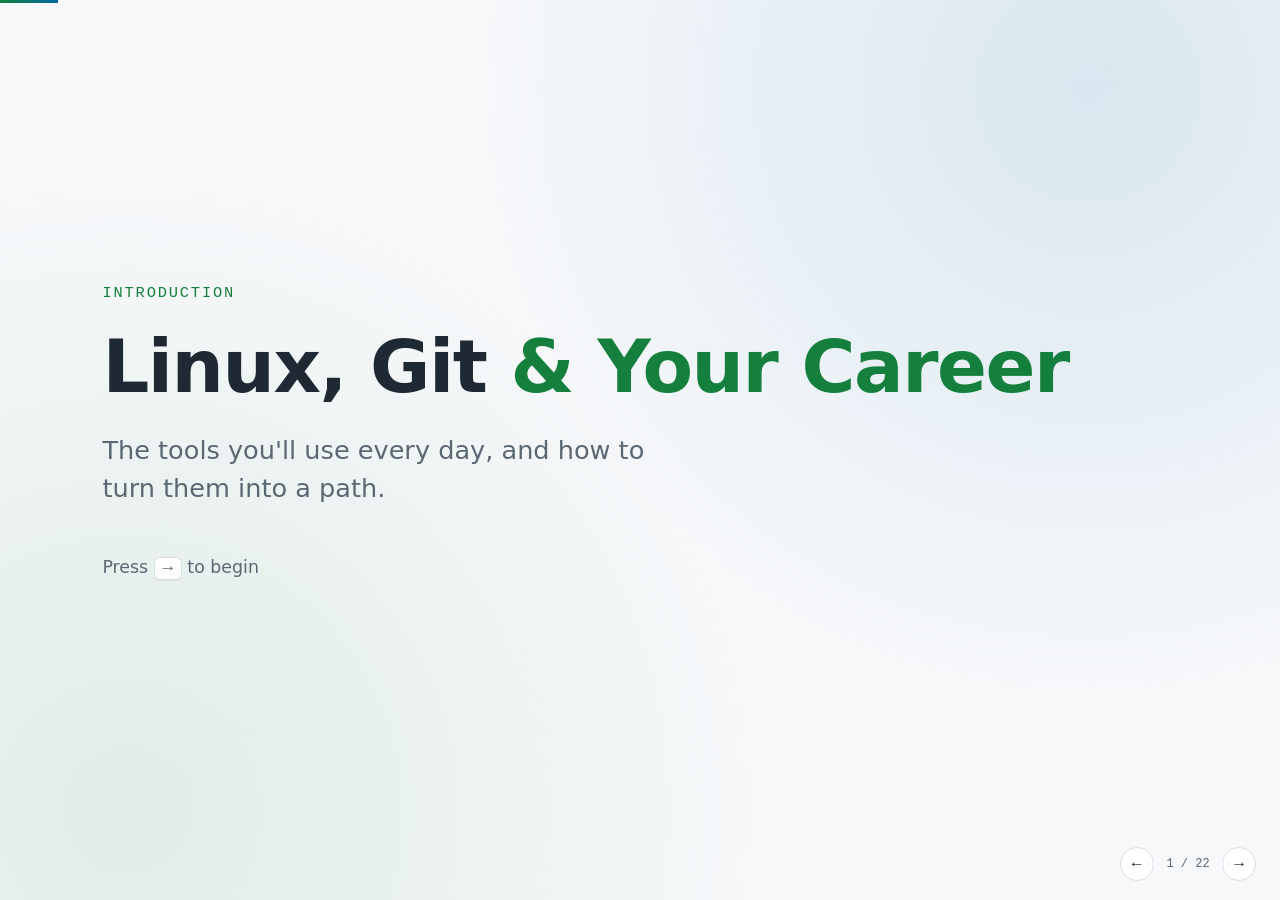
==== index.html @ 7711da4b "initial slides" ====
<!doctype html>
<html lang="en">
<head>
  <meta charset="utf-8">
  <meta name="viewport" content="width=device-width, initial-scale=1">
  <title>Linux, Git &amp; Your Career</title>
  <link rel="stylesheet" href="style.css">
</head>
<body>
  <div class="progress"><div class="progress-bar" id="bar"></div></div>

  <main class="deck" id="deck">

    <!-- 1 · Title -->
    <section class="slide title-slide">
      <p class="eyebrow">Introduction</p>
      <h1>Linux, Git <span class="accent">&amp; Your Career</span></h1>
      <p class="lead">The tools you'll use every day, and how to turn them into a path.</p>
      <p class="hint">Press <kbd>→</kbd> to begin</p>
    </section>

    <!-- 2 · Agenda -->
    <section class="slide">
      <p class="eyebrow">Today</p>
      <h2>What we'll cover</h2>
      <div class="cards three">
        <div class="card"><span class="num">01</span><h3>Linux</h3><p>What it is, why it matters, and the commands to get moving.</p></div>
        <div class="card"><span class="num">02</span><h3>Git</h3><p>Track your work, undo mistakes, and collaborate with others.</p></div>
        <div class="card"><span class="num">03</span><h3>Career</h3><p>Paths in tech, skills to build, and how to get noticed.</p></div>
      </div>
    </section>

    <!-- 3 · Section: Linux -->
    <section class="slide section-slide">
      <p class="eyebrow">Part 1</p>
      <h1>Linux</h1>
      <p class="lead">The operating system behind most of the internet.</p>
    </section>

    <!-- 4 · What is Linux -->
    <section class="slide">
      <p class="eyebrow">Linux</p>
      <h2>What is Linux?</h2>
      <ul class="points">
        <li>An <strong>open-source</strong> operating system kernel, created by Linus Torvalds in 1991</li>
        <li>A <strong>distribution</strong> (distro) bundles the kernel with tools, a desktop and a package manager</li>
        <li>Free to use, inspect, modify and share</li>
        <li>Built around the <strong>command line</strong>: small tools that do one thing well</li>
      </ul>
    </section>

    <!-- 5 · Why it matters -->
    <section class="slide">
      <p class="eyebrow">Linux</p>
      <h2>Why it matters</h2>
      <div class="cards four">
        <div class="card"><h3>Servers</h3><p>The majority of web servers run Linux.</p></div>
        <div class="card"><h3>Cloud</h3><p>AWS, Azure and GCP machines are mostly Linux.</p></div>
        <div class="card"><h3>Containers</h3><p>Docker and Kubernetes are built on Linux features.</p></div>
        <div class="card"><h3>Everywhere</h3><p>Android, routers, smart TVs, supercomputers.</p></div>
      </div>
    </section>

    <!-- 6 · Distros -->
    <section class="slide">
      <p class="eyebrow">Linux</p>
      <h2>Choosing a distro</h2>
      <div class="cards four">
        <div class="card"><h3>Ubuntu</h3><p>Friendly and well documented. Best starting point.</p></div>
        <div class="card"><h3>Debian</h3><p>Stable and conservative. Common on servers.</p></div>
        <div class="card"><h3>Fedora</h3><p>Modern packages, backed by Red Hat.</p></div>
        <div class="card"><h3>Arch</h3><p>Minimal and hands-on. Learn by building.</p></div>
      </div>
      <p class="note">Tip: you can try Linux on Windows with WSL, or on any OS with a virtual machine.</p>
    </section>

    <!-- 7 · Filesystem -->
    <section class="slide">
      <p class="eyebrow">Linux</p>
      <h2>Everything is a file</h2>
      <div class="split">
        <pre class="term"><span class="c"># one tree, starting at /</span>
/
├── home/    <span class="c"># your files</span>
├── etc/     <span class="c"># configuration</span>
├── var/     <span class="c"># logs, changing data</span>
├── usr/     <span class="c"># installed programs</span>
├── bin/     <span class="c"># essential commands</span>
├── tmp/     <span class="c"># temporary files</span>
└── dev/     <span class="c"># devices as files</span></pre>
        <ul class="points compact">
          <li>No drive letters, just one tree</li>
          <li><code>~</code> is your home folder</li>
          <li>Paths are case-sensitive</li>
        </ul>
      </div>
    </section>

    <!-- 8 · Commands -->
    <section class="slide">
      <p class="eyebrow">Linux</p>
      <h2>Commands to learn first</h2>
      <pre class="term"><span class="p">$</span> pwd                  <span class="c"># where am I?</span>
<span class="p">$</span> ls -la               <span class="c"># list files, including hidden</span>
<span class="p">$</span> cd projects          <span class="c"># move into a folder</span>
<span class="p">$</span> mkdir notes          <span class="c"># create a folder</span>
<span class="p">$</span> touch todo.txt       <span class="c"># create an empty file</span>
<span class="p">$</span> cp a.txt b.txt       <span class="c"># copy</span>
<span class="p">$</span> mv b.txt docs/       <span class="c"># move or rename</span>
<span class="p">$</span> rm todo.txt         <span class="c"># delete (no recycle bin!)</span>
<span class="p">$</span> man ls              <span class="c"># read the manual</span></pre>
    </section>

    <!-- 9 · Pipes & perms -->
    <section class="slide">
      <p class="eyebrow">Linux</p>
      <h2>Power moves</h2>
      <div class="split">
        <div>
          <h3>Pipes &amp; search</h3>
          <pre class="term"><span class="p">$</span> cat app.log | grep ERROR
<span class="p">$</span> ls | wc -l
<span class="p">$</span> history | tail
<span class="p">$</span> find . -name "*.js"</pre>
        </div>
        <div>
          <h3>Permissions</h3>
          <pre class="term"><span class="p">$</span> ls -l script.sh
<span class="o">-rwxr-xr--</span> 1 you staff script.sh
<span class="p">$</span> chmod +x script.sh
<span class="p">$</span> sudo apt update</pre>
          <p class="note">r = read, w = write, x = execute, for owner, group, others.</p>
        </div>
      </div>
    </section>

    <!-- 10 · Section: Git -->
    <section class="slide section-slide">
      <p class="eyebrow">Part 2</p>
      <h1>Git</h1>
      <p class="lead">A time machine and a collaboration tool for your code.</p>
    </section>

    <!-- 11 · What is Git -->
    <section class="slide">
      <p class="eyebrow">Git</p>
      <h2>Why use version control?</h2>
      <ul class="points">
        <li>Save <strong>snapshots</strong> (commits) of your project at any point</li>
        <li>Go back to any earlier version when something breaks</li>
        <li>Try ideas safely on <strong>branches</strong></li>
        <li>Work with others without overwriting each other</li>
        <li>No more <code>final_v2_REAL_final.zip</code></li>
      </ul>
    </section>

    <!-- 12 · Git vs GitHub -->
    <section class="slide">
      <p class="eyebrow">Git</p>
      <h2>Git is not GitHub</h2>
      <div class="cards two">
        <div class="card"><h3>Git</h3><p>The tool. Runs on your machine, tracks changes locally. Works offline.</p></div>
        <div class="card"><h3>GitHub</h3><p>A website that hosts Git repositories, adds pull requests, issues and Pages. GitLab and Bitbucket are alternatives.</p></div>
      </div>
    </section>

    <!-- 13 · Workflow -->
    <section class="slide">
      <p class="eyebrow">Git</p>
      <h2>The basic flow</h2>
      <div class="flow">
        <div class="step"><h3>Working folder</h3><p>Where you edit files</p></div>
        <div class="arrow">→<small>git add</small></div>
        <div class="step"><h3>Staging area</h3><p>What goes in the next commit</p></div>
        <div class="arrow">→<small>git commit</small></div>
        <div class="step"><h3>Local repo</h3><p>Your saved history</p></div>
        <div class="arrow">→<small>git push</small></div>
        <div class="step"><h3>Remote</h3><p>GitHub</p></div>
      </div>
    </section>

    <!-- 14 · First commands -->
    <section class="slide">
      <p class="eyebrow">Git</p>
      <h2>Your first repository</h2>
      <pre class="term"><span class="p">$</span> git init                         <span class="c"># start tracking this folder</span>
<span class="p">$</span> git status                       <span class="c"># what changed?</span>
<span class="p">$</span> git add index.html               <span class="c"># stage a file</span>
<span class="p">$</span> git commit -m "Add home page"    <span class="c"># save a snapshot</span>
<span class="p">$</span> git log --oneline                <span class="c"># view history</span>
<span class="p">$</span> git remote add origin &lt;url&gt;      <span class="c"># connect to GitHub</span>
<span class="p">$</span> git push -u origin main          <span class="c"># upload</span></pre>
    </section>

    <!-- 15 · Branching -->
    <section class="slide">
      <p class="eyebrow">Git</p>
      <h2>Branches</h2>
      <div class="split">
        <pre class="term"><span class="p">$</span> git switch -c feature/login
<span class="c"># ...edit, add, commit...</span>
<span class="p">$</span> git switch main
<span class="p">$</span> git merge feature/login
<span class="p">$</span> git branch -d feature/login</pre>
        <ul class="points compact">
          <li>A branch is a cheap, movable pointer</li>
          <li>Keep <code>main</code> working</li>
          <li>Open a <strong>pull request</strong> to review before merging</li>
        </ul>
      </div>
    </section>

    <!-- 16 · Good habits -->
    <section class="slide">
      <p class="eyebrow">Git</p>
      <h2>Habits that help</h2>
      <div class="cards three">
        <div class="card"><h3>Small commits</h3><p>One idea per commit. Easier to review and to undo.</p></div>
        <div class="card"><h3>Clear messages</h3><p>"Fix login redirect" beats "stuff".</p></div>
        <div class="card"><h3>Use .gitignore</h3><p>Never commit secrets, passwords or <code>node_modules</code>.</p></div>
      </div>
    </section>

    <!-- 17 · Section: Career -->
    <section class="slide section-slide">
      <p class="eyebrow">Part 3</p>
      <h1>Career</h1>
      <p class="lead">Turning skills into direction.</p>
    </section>

    <!-- 18 · Paths -->
    <section class="slide">
      <p class="eyebrow">Career</p>
      <h2>Paths where Linux &amp; Git show up</h2>
      <div class="cards three">
        <div class="card"><h3>Software Developer</h3><p>Build web, mobile and backend products.</p></div>
        <div class="card"><h3>DevOps / Cloud</h3><p>Automate deployment, infrastructure and reliability.</p></div>
        <div class="card"><h3>Cybersecurity</h3><p>Defend systems, test for weaknesses.</p></div>
        <div class="card"><h3>Data / AI</h3><p>Analyse data, train and ship models.</p></div>
        <div class="card"><h3>SysAdmin / Network</h3><p>Keep servers and networks healthy.</p></div>
        <div class="card"><h3>Open Source</h3><p>Contribute publicly and learn from experts.</p></div>
      </div>
    </section>

    <!-- 19 · Roadmap -->
    <section class="slide">
      <p class="eyebrow">Career</p>
      <h2>A simple roadmap</h2>
      <ol class="timeline">
        <li><strong>Foundations</strong><span>Linux basics, Git, one programming language</span></li>
        <li><strong>Build</strong><span>Small projects that solve real problems</span></li>
        <li><strong>Specialise</strong><span>Pick a path and go deeper</span></li>
        <li><strong>Share</strong><span>Portfolio, writing, open-source contributions</span></li>
        <li><strong>Apply</strong><span>Internships, junior roles, freelance</span></li>
      </ol>
    </section>

    <!-- 20 · Show your work -->
    <section class="slide">
      <p class="eyebrow">Career</p>
      <h2>Show your work</h2>
      <ul class="points">
        <li>Your <strong>GitHub profile</strong> is a living resume: keep it tidy</li>
        <li>Write a good README for every project</li>
        <li>Host a portfolio on <strong>GitHub Pages</strong> (like this deck!)</li>
        <li>Document what you learn. Teaching is the best revision</li>
      </ul>
    </section>

    <!-- 21 · Advice -->
    <section class="slide">
      <p class="eyebrow">Career</p>
      <h2>Advice to keep</h2>
      <div class="cards two">
        <div class="card"><h3>Be consistent</h3><p>An hour a day beats a weekend sprint.</p></div>
        <div class="card"><h3>Build, don't just watch</h3><p>Tutorials teach; projects make it stick.</p></div>
        <div class="card"><h3>Ask good questions</h3><p>Share what you tried, the error, and what you expected.</p></div>
        <div class="card"><h3>Find your people</h3><p>Communities, meetups and mentors speed everything up.</p></div>
      </div>
    </section>

    <!-- 22 · End -->
    <section class="slide title-slide">
      <p class="eyebrow">Wrap up</p>
      <h1>Questions? <span class="accent">Let's talk.</span></h1>
      <p class="lead">Open a terminal, make a repo, and commit something today.</p>
      <pre class="term small"><span class="p">$</span> git commit -m "Start my journey"</pre>
    </section>

  </main>

  <footer class="hud">
    <button id="prev" aria-label="Previous slide">←</button>
    <span id="count">1 / 1</span>
    <button id="next" aria-label="Next slide">→</button>
  </footer>

  <script src="script.js"></script>
</body>
</html>
---- style.css ----
:root {
  --bg: #0f1419;
  --bg-2: #161d26;
  --card: #1b2430;
  --border: #2a3646;
  --text: #e6edf3;
  --muted: #9aa7b5;
  --accent: #4ade80;
  --accent-2: #38bdf8;
  --term-bg: #0a0e13;
  --font: "Inter", system-ui, -apple-system, "Segoe UI", Roboto, sans-serif;
  --mono: ui-monospace, "SF Mono", "JetBrains Mono", Menlo, Consolas, monospace;
}

@media (prefers-color-scheme: light) {
  :root {
    --bg: #f6f8fa;
    --bg-2: #ffffff;
    --card: #ffffff;
    --border: #d8dee4;
    --text: #1f2933;
    --muted: #5b6773;
    --accent: #15803d;
    --accent-2: #0369a1;
    --term-bg: #0f1419;
  }
}

* { box-sizing: border-box; margin: 0; padding: 0; }

html, body { height: 100%; overflow: hidden; }

body {
  font-family: var(--font);
  background:
    radial-gradient(circle at 85% 10%, color-mix(in srgb, var(--accent-2) 12%, transparent), transparent 45%),
    radial-gradient(circle at 10% 90%, color-mix(in srgb, var(--accent) 10%, transparent), transparent 45%),
    var(--bg);
  color: var(--text);
  font-size: clamp(16px, 1.6vw, 24px);
  line-height: 1.5;
}

/* Deck & slides */
.deck { position: relative; height: 100%; }

.slide {
  position: absolute;
  inset: 0;
  padding: 7vh 8vw 11vh;
  display: flex;
  flex-direction: column;
  justify-content: center;
  gap: 1.4rem;
  opacity: 0;
  visibility: hidden;
  transform: translateX(40px);
  transition: opacity .35s ease, transform .35s ease, visibility 0s .35s;
}
.slide.active {
  opacity: 1;
  visibility: visible;
  transform: none;
  transition: opacity .35s ease, transform .35s ease;
}
.slide.past { transform: translateX(-40px); }

/* Type */
.eyebrow {
  font-family: var(--mono);
  font-size: .75em;
  letter-spacing: .12em;
  text-transform: uppercase;
  color: var(--accent);
}
h1 { font-size: clamp(2.4rem, 6vw, 4.6rem); line-height: 1.1; letter-spacing: -.02em; }
h2 { font-size: clamp(1.8rem, 3.6vw, 2.8rem); line-height: 1.15; letter-spacing: -.01em; }
h3 { font-size: 1.1em; margin-bottom: .35rem; }
.accent { color: var(--accent); }
.lead { font-size: 1.25em; color: var(--muted); max-width: 36ch; }
.note { color: var(--muted); font-size: .85em; }
.hint { margin-top: 1.5rem; color: var(--muted); font-size: .85em; }

kbd {
  font-family: var(--mono);
  border: 1px solid var(--border);
  border-bottom-width: 2px;
  border-radius: 6px;
  padding: .05em .45em;
  background: var(--bg-2);
}

code {
  font-family: var(--mono);
  font-size: .9em;
  background: color-mix(in srgb, var(--accent-2) 15%, transparent);
  color: var(--accent-2);
  padding: .1em .4em;
  border-radius: 5px;
}

/* Title / section */
.title-slide, .section-slide { justify-content: center; }
.section-slide h1 {
  font-size: clamp(3.5rem, 9vw, 7rem);
  background: linear-gradient(90deg, var(--accent), var(--accent-2));
  -webkit-background-clip: text;
  background-clip: text;
  color: transparent;
}

/* Bullets */
.points { list-style: none; display: grid; gap: .9rem; max-width: 40em; }
.points li {
  position: relative;
  padding-left: 1.5rem;
  font-size: 1.1em;
}
.points li::before {
  content: "";
  position: absolute;
  left: 0; top: .6em;
  width: .6rem; height: .6rem;
  border-radius: 50%;
  background: var(--accent);
}
.points.compact li { font-size: 1em; }
.points strong { color: var(--accent); font-weight: 600; }

/* Cards */
.cards { display: grid; gap: 1rem; }
.cards.two   { grid-template-columns: repeat(2, 1fr); }
.cards.three { grid-template-columns: repeat(3, 1fr); }
.cards.four  { grid-template-columns: repeat(4, 1fr); }
.card {
  background: var(--card);
  border: 1px solid var(--border);
  border-radius: 14px;
  padding: 1.2rem 1.3rem;
}
.card h3 { color: var(--text); }
.card p { color: var(--muted); font-size: .9em; }
.card .num { font-family: var(--mono); color: var(--accent); font-size: .8em; display: block; margin-bottom: .4rem; }

/* Terminal */
.term {
  font-family: var(--mono);
  font-size: .85em;
  line-height: 1.7;
  background: var(--term-bg);
  color: #d6e2ee;
  border: 1px solid var(--border);
  border-radius: 12px;
  padding: 2.4rem 1.4rem 1.2rem;
  position: relative;
  overflow-x: auto;
  max-width: 100%;
}
.term::before {
  content: "";
  position: absolute;
  top: 14px; left: 16px;
  width: 11px; height: 11px;
  border-radius: 50%;
  background: #ff5f57;
  box-shadow: 18px 0 #febc2e, 36px 0 #28c840;
}
.term .p { color: var(--accent); user-select: none; }
.term .c { color: #6b7c8f; }
.term .o { color: #fbbf24; }
.term.small { display: inline-block; align-self: flex-start; margin-top: 1rem; }

/* Layouts */
.split { display: grid; grid-template-columns: 1.3fr 1fr; gap: 2rem; align-items: center; }
.split:has(> div) { grid-template-columns: 1fr 1fr; align-items: start; }
.split h3 { color: var(--accent-2); }

/* Git flow */
.flow { display: flex; align-items: stretch; gap: .6rem; }
.step {
  flex: 1;
  background: var(--card);
  border: 1px solid var(--border);
  border-radius: 14px;
  padding: 1.1rem;
}
.step p { color: var(--muted); font-size: .85em; }
.arrow {
  display: flex; flex-direction: column; align-items: center; justify-content: center;
  color: var(--accent); font-size: 1.6em;
}
.arrow small { font-family: var(--mono); font-size: .38em; color: var(--muted); white-space: nowrap; }

/* Timeline */
.timeline { list-style: none; counter-reset: s; display: grid; gap: 1rem; max-width: 38em; }
.timeline li {
  counter-increment: s;
  display: grid;
  grid-template-columns: 2.4rem 1fr;
  column-gap: 1rem;
  align-items: center;
}
.timeline li::before {
  content: counter(s);
  grid-row: span 2;
  width: 2.4rem; height: 2.4rem;
  display: grid; place-items: center;
  border-radius: 50%;
  border: 2px solid var(--accent);
  color: var(--accent);
  font-family: var(--mono);
}
.timeline strong { font-size: 1.1em; }
.timeline span { color: var(--muted); font-size: .9em; }

/* HUD */
.progress { position: fixed; top: 0; left: 0; right: 0; height: 3px; z-index: 10; }
.progress-bar {
  height: 100%; width: 0;
  background: linear-gradient(90deg, var(--accent), var(--accent-2));
  transition: width .3s ease;
}
.hud {
  position: fixed; bottom: 1.2rem; right: 1.5rem;
  display: flex; align-items: center; gap: .8rem;
  font-family: var(--mono); font-size: .75rem; color: var(--muted);
  z-index: 10;
}
.hud button {
  background: var(--bg-2);
  border: 1px solid var(--border);
  color: var(--text);
  width: 2.1rem; height: 2.1rem;
  border-radius: 50%;
  cursor: pointer;
  font-size: 1rem;
  transition: border-color .2s, color .2s;
}
.hud button:hover { border-color: var(--accent); color: var(--accent); }

/* Small screens */
@media (max-width: 800px) {
  .cards.three, .cards.four { grid-template-columns: repeat(2, 1fr); }
  .split, .split:has(> div) { grid-template-columns: 1fr; }
  .flow { flex-direction: column; }
  .arrow { transform: rotate(90deg); }
  .arrow small { display: none; }
  .slide { overflow-y: auto; justify-content: flex-start; padding-top: 8vh; }
}
@media (max-width: 520px) {
  .cards.two, .cards.three, .cards.four { grid-template-columns: 1fr; }
}

@media (prefers-reduced-motion: reduce) {
  .slide, .slide.active, .progress-bar { transition: none; }
}
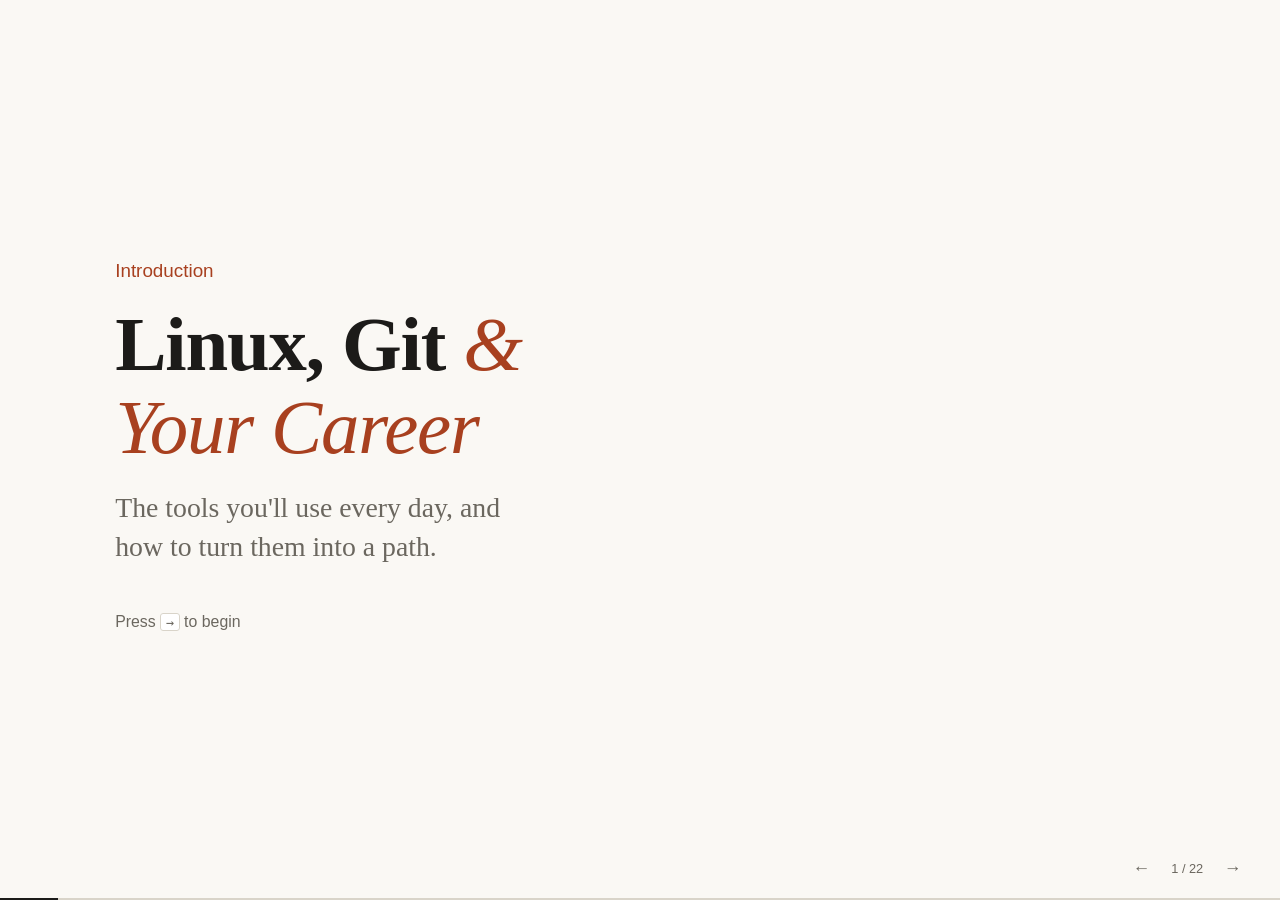
==== commit e4a70ad0: "updated slides" ====
--- a/index.html
+++ b/index.html
@@ -1,85 +1,206 @@
 <!doctype html>
 <html lang="en">
-<head>
-  <meta charset="utf-8">
-  <meta name="viewport" content="width=device-width, initial-scale=1">
-  <title>Linux, Git &amp; Your Career</title>
-  <link rel="stylesheet" href="style.css">
-</head>
-<body>
-  <div class="progress"><div class="progress-bar" id="bar"></div></div>
-
-  <main class="deck" id="deck">
-
-    <!-- 1 · Title -->
-    <section class="slide title-slide">
-      <p class="eyebrow">Introduction</p>
-      <h1>Linux, Git <span class="accent">&amp; Your Career</span></h1>
-      <p class="lead">The tools you'll use every day, and how to turn them into a path.</p>
-      <p class="hint">Press <kbd>→</kbd> to begin</p>
-    </section>
-
-    <!-- 2 · Agenda -->
-    <section class="slide">
-      <p class="eyebrow">Today</p>
-      <h2>What we'll cover</h2>
-      <div class="cards three">
-        <div class="card"><span class="num">01</span><h3>Linux</h3><p>What it is, why it matters, and the commands to get moving.</p></div>
-        <div class="card"><span class="num">02</span><h3>Git</h3><p>Track your work, undo mistakes, and collaborate with others.</p></div>
-        <div class="card"><span class="num">03</span><h3>Career</h3><p>Paths in tech, skills to build, and how to get noticed.</p></div>
-      </div>
-    </section>
-
-    <!-- 3 · Section: Linux -->
-    <section class="slide section-slide">
-      <p class="eyebrow">Part 1</p>
-      <h1>Linux</h1>
-      <p class="lead">The operating system behind most of the internet.</p>
-    </section>
-
-    <!-- 4 · What is Linux -->
-    <section class="slide">
-      <p class="eyebrow">Linux</p>
-      <h2>What is Linux?</h2>
-      <ul class="points">
-        <li>An <strong>open-source</strong> operating system kernel, created by Linus Torvalds in 1991</li>
-        <li>A <strong>distribution</strong> (distro) bundles the kernel with tools, a desktop and a package manager</li>
-        <li>Free to use, inspect, modify and share</li>
-        <li>Built around the <strong>command line</strong>: small tools that do one thing well</li>
-      </ul>
-    </section>
-
-    <!-- 5 · Why it matters -->
-    <section class="slide">
-      <p class="eyebrow">Linux</p>
-      <h2>Why it matters</h2>
-      <div class="cards four">
-        <div class="card"><h3>Servers</h3><p>The majority of web servers run Linux.</p></div>
-        <div class="card"><h3>Cloud</h3><p>AWS, Azure and GCP machines are mostly Linux.</p></div>
-        <div class="card"><h3>Containers</h3><p>Docker and Kubernetes are built on Linux features.</p></div>
-        <div class="card"><h3>Everywhere</h3><p>Android, routers, smart TVs, supercomputers.</p></div>
-      </div>
-    </section>
-
-    <!-- 6 · Distros -->
-    <section class="slide">
-      <p class="eyebrow">Linux</p>
-      <h2>Choosing a distro</h2>
-      <div class="cards four">
-        <div class="card"><h3>Ubuntu</h3><p>Friendly and well documented. Best starting point.</p></div>
-        <div class="card"><h3>Debian</h3><p>Stable and conservative. Common on servers.</p></div>
-        <div class="card"><h3>Fedora</h3><p>Modern packages, backed by Red Hat.</p></div>
-        <div class="card"><h3>Arch</h3><p>Minimal and hands-on. Learn by building.</p></div>
-      </div>
-      <p class="note">Tip: you can try Linux on Windows with WSL, or on any OS with a virtual machine.</p>
-    </section>
-
-    <!-- 7 · Filesystem -->
-    <section class="slide">
-      <p class="eyebrow">Linux</p>
-      <h2>Everything is a file</h2>
-      <div class="split">
-        <pre class="term"><span class="c"># one tree, starting at /</span>
+  <head>
+    <meta charset="utf-8" />
+    <meta name="viewport" content="width=device-width, initial-scale=1" />
+    <title>Linux, Git &amp; Your Career</title>
+    <link rel="stylesheet" href="style.css" />
+  </head>
+  <body>
+    <div class="progress"><div class="progress-bar" id="bar"></div></div>
+
+    <main class="deck" id="deck">
+      <!-- Title -->
+      <section class="slide title-slide">
+        <p class="eyebrow">Introduction</p>
+        <h1>Linux, Git <span class="accent">&amp; Your Career</span></h1>
+        <p class="lead">
+          The tools you'll use every day, and how to turn them into a path.
+        </p>
+        <p class="hint">Press <kbd>→</kbd> to begin</p>
+      </section>
+
+      <!-- Agenda -->
+      <section class="slide">
+        <p class="eyebrow">Today</p>
+        <h2>What we'll cover</h2>
+        <div class="cards three">
+          <div class="card">
+            <span class="num">01</span>
+            <h3>Linux</h3>
+            <p>What it is, why it matters, and the commands to get moving.</p>
+          </div>
+          <div class="card">
+            <span class="num">02</span>
+            <h3>Git &amp; GitHub</h3>
+            <p>Track your work, share it, and collaborate with others.</p>
+          </div>
+          <div class="card">
+            <span class="num">03</span>
+            <h3>Career</h3>
+            <p>Paths in tech, skills to build, and how to get noticed.</p>
+          </div>
+        </div>
+      </section>
+
+      <!-- Section: Linux -->
+      <section class="slide section-slide">
+        <p class="eyebrow">Part 1</p>
+        <h1>Linux</h1>
+        <p class="lead">The operating system behind most of the internet.</p>
+      </section>
+
+      <!-- What is Linux -->
+      <section class="slide">
+        <p class="eyebrow">Linux</p>
+        <h2>What is Linux?</h2>
+        <ul class="points">
+          <li>
+            An <strong>open-source</strong> operating system kernel, created by
+            Linus Torvalds in 1991
+          </li>
+          <li>
+            A <strong>distribution</strong> (distro) bundles the kernel with
+            tools, a desktop and a package manager
+          </li>
+          <li>Free to use, inspect, modify and share</li>
+          <li>
+            Built around the <strong>command line</strong>: small tools that do
+            one thing well
+          </li>
+        </ul>
+      </section>
+
+      <!-- Distros: where they are used -->
+      <section class="slide">
+        <p class="eyebrow">Linux</p>
+        <h2>Which distro, used for what</h2>
+        <div class="cards three distros">
+          <div class="card">
+            <div class="head">
+              <img src="assets/ubuntu.svg" alt="Ubuntu logo" />
+              <h3>Ubuntu</h3>
+            </div>
+            <p class="use">Servers, cloud and everyday desktops</p>
+          </div>
+          <div class="card">
+            <div class="head">
+              <img src="assets/debian.svg" alt="Debian logo" />
+              <h3>Debian</h3>
+            </div>
+            <p class="use">Stable, long-running servers</p>
+          </div>
+          <div class="card">
+            <div class="head">
+              <img src="assets/fedora.svg" alt="Fedora logo" />
+              <h3>Fedora</h3>
+            </div>
+            <p class="use">Developer laptops and workstations</p>
+          </div>
+          <div class="card">
+            <div class="head">
+              <img src="assets/archlinux.svg" alt="Arch Linux logo" />
+              <h3>Arch Linux</h3>
+            </div>
+            <p class="use">Learning and full customisation</p>
+          </div>
+          <div class="card">
+            <div class="head">
+              <img src="assets/kalilinux.svg" alt="Kali Linux logo" />
+              <h3>Kali Linux</h3>
+            </div>
+            <p class="use">Ethical hacking and security testing</p>
+          </div>
+          <div class="card">
+            <div class="head">
+              <img src="assets/alpinelinux.svg" alt="Alpine Linux logo" />
+              <h3>Alpine Linux</h3>
+            </div>
+            <p class="use">Docker containers</p>
+          </div>
+        </div>
+      </section>
+
+      <!-- Why it matters -->
+      <section class="slide">
+        <p class="eyebrow">Linux</p>
+        <h2>Why it matters</h2>
+        <div class="cards four">
+          <div class="card">
+            <h3>Servers</h3>
+            <p>The majority of web servers run Linux.</p>
+            <div class="icons">
+              <span class="ic"
+                ><img src="assets/nginx.svg" alt="Nginx logo" /><small
+                  >Nginx</small
+                ></span
+              ><span class="ic"
+                ><img src="assets/apache.svg" alt="Apache logo" /><small
+                  >Apache</small
+                ></span
+              >
+            </div>
+          </div>
+          <div class="card">
+            <h3>Cloud</h3>
+            <p>AWS, Azure and GCP machines are mostly Linux.</p>
+            <div class="icons">
+              <span class="ic"
+                ><img src="assets/amazonaws.svg" alt="AWS logo" /><small
+                  >AWS</small
+                ></span
+              ><span class="ic"
+                ><img src="assets/microsoftazure.svg" alt="Azure logo" /><small
+                  >Azure</small
+                ></span
+              ><span class="ic"
+                ><img
+                  src="assets/googlecloud.svg"
+                  alt="Google Cloud logo"
+                /><small>Google Cloud</small></span
+              >
+            </div>
+          </div>
+          <div class="card">
+            <h3>Containers</h3>
+            <p>Docker and Kubernetes are built on Linux features.</p>
+            <div class="icons">
+              <span class="ic"
+                ><img src="assets/docker.svg" alt="Docker logo" /><small
+                  >Docker</small
+                ></span
+              ><span class="ic"
+                ><img src="assets/kubernetes.svg" alt="Kubernetes logo" /><small
+                  >Kubernetes</small
+                ></span
+              >
+            </div>
+          </div>
+          <div class="card">
+            <h3>Everywhere</h3>
+            <p>Android, routers, smart TVs, supercomputers.</p>
+            <div class="icons">
+              <span class="ic"
+                ><img src="assets/android.svg" alt="Android logo" /><small
+                  >Android</small
+                ></span
+              ><span class="ic"
+                ><img
+                  src="assets/raspberrypi.svg"
+                  alt="Raspberry Pi logo"
+                /><small>Raspberry Pi</small></span
+              >
+            </div>
+          </div>
+        </div>
+      </section>
+
+      <!-- Filesystem -->
+      <section class="slide">
+        <p class="eyebrow">Linux</p>
+        <h2>Everything is a file</h2>
+        <div class="split">
+          <pre class="term"><span class="c"># one tree, starting at /</span>
 /
 ├── home/    <span class="c"># your files</span>
 ├── etc/     <span class="c"># configuration</span>
@@ -88,19 +209,21 @@
 ├── bin/     <span class="c"># essential commands</span>
 ├── tmp/     <span class="c"># temporary files</span>
 └── dev/     <span class="c"># devices as files</span></pre>
-        <ul class="points compact">
-          <li>No drive letters, just one tree</li>
-          <li><code>~</code> is your home folder</li>
-          <li>Paths are case-sensitive</li>
-        </ul>
-      </div>
-    </section>
-
-    <!-- 8 · Commands -->
-    <section class="slide">
-      <p class="eyebrow">Linux</p>
-      <h2>Commands to learn first</h2>
-      <pre class="term"><span class="p">$</span> pwd                  <span class="c"># where am I?</span>
+          <ul class="points compact">
+            <li>No drive letters, just one tree</li>
+            <li><code>~</code> is your home folder</li>
+            <li>Paths are case-sensitive</li>
+          </ul>
+        </div>
+      </section>
+
+      <!-- Commands -->
+      <section class="slide">
+        <p class="eyebrow">Linux</p>
+        <h2>Commands to learn first</h2>
+        <pre
+          class="term"
+        ><span class="p">$</span> pwd                  <span class="c"># where am I?</span>
 <span class="p">$</span> ls -la               <span class="c"># list files, including hidden</span>
 <span class="p">$</span> cd projects          <span class="c"># move into a folder</span>
 <span class="p">$</span> mkdir notes          <span class="c"># create a folder</span>
@@ -109,192 +232,457 @@
 <span class="p">$</span> mv b.txt docs/       <span class="c"># move or rename</span>
 <span class="p">$</span> rm todo.txt         <span class="c"># delete (no recycle bin!)</span>
 <span class="p">$</span> man ls              <span class="c"># read the manual</span></pre>
-    </section>
-
-    <!-- 9 · Pipes & perms -->
-    <section class="slide">
-      <p class="eyebrow">Linux</p>
-      <h2>Power moves</h2>
-      <div class="split">
-        <div>
-          <h3>Pipes &amp; search</h3>
-          <pre class="term"><span class="p">$</span> cat app.log | grep ERROR
-<span class="p">$</span> ls | wc -l
-<span class="p">$</span> history | tail
-<span class="p">$</span> find . -name "*.js"</pre>
-        </div>
-        <div>
-          <h3>Permissions</h3>
-          <pre class="term"><span class="p">$</span> ls -l script.sh
-<span class="o">-rwxr-xr--</span> 1 you staff script.sh
-<span class="p">$</span> chmod +x script.sh
-<span class="p">$</span> sudo apt update</pre>
-          <p class="note">r = read, w = write, x = execute, for owner, group, others.</p>
-        </div>
-      </div>
-    </section>
-
-    <!-- 10 · Section: Git -->
-    <section class="slide section-slide">
-      <p class="eyebrow">Part 2</p>
-      <h1>Git</h1>
-      <p class="lead">A time machine and a collaboration tool for your code.</p>
-    </section>
-
-    <!-- 11 · What is Git -->
-    <section class="slide">
-      <p class="eyebrow">Git</p>
-      <h2>Why use version control?</h2>
-      <ul class="points">
-        <li>Save <strong>snapshots</strong> (commits) of your project at any point</li>
-        <li>Go back to any earlier version when something breaks</li>
-        <li>Try ideas safely on <strong>branches</strong></li>
-        <li>Work with others without overwriting each other</li>
-        <li>No more <code>final_v2_REAL_final.zip</code></li>
-      </ul>
-    </section>
-
-    <!-- 12 · Git vs GitHub -->
-    <section class="slide">
-      <p class="eyebrow">Git</p>
-      <h2>Git is not GitHub</h2>
-      <div class="cards two">
-        <div class="card"><h3>Git</h3><p>The tool. Runs on your machine, tracks changes locally. Works offline.</p></div>
-        <div class="card"><h3>GitHub</h3><p>A website that hosts Git repositories, adds pull requests, issues and Pages. GitLab and Bitbucket are alternatives.</p></div>
-      </div>
-    </section>
-
-    <!-- 13 · Workflow -->
-    <section class="slide">
-      <p class="eyebrow">Git</p>
-      <h2>The basic flow</h2>
-      <div class="flow">
-        <div class="step"><h3>Working folder</h3><p>Where you edit files</p></div>
-        <div class="arrow">→<small>git add</small></div>
-        <div class="step"><h3>Staging area</h3><p>What goes in the next commit</p></div>
-        <div class="arrow">→<small>git commit</small></div>
-        <div class="step"><h3>Local repo</h3><p>Your saved history</p></div>
-        <div class="arrow">→<small>git push</small></div>
-        <div class="step"><h3>Remote</h3><p>GitHub</p></div>
-      </div>
-    </section>
-
-    <!-- 14 · First commands -->
-    <section class="slide">
-      <p class="eyebrow">Git</p>
-      <h2>Your first repository</h2>
-      <pre class="term"><span class="p">$</span> git init                         <span class="c"># start tracking this folder</span>
+      </section>
+
+      <!-- Linux is open source -->
+      <section class="slide">
+        <p class="eyebrow">Linux</p>
+        <h2>Linux is open source</h2>
+        <a
+          class="repo"
+          href="https://github.com/torvalds/linux"
+          target="_blank"
+          rel="noopener noreferrer"
+        >
+          <img src="assets/github.svg" alt="GitHub" />
+          <span
+            ><strong>github.com/torvalds/linux</strong
+            ><small
+              >The Linux kernel, started by Linus Torvalds. Anyone can read,
+              copy and modify it.</small
+            ></span
+          >
+        </a>
+        <h3 class="sub">Famous products made by modifying open source</h3>
+        <div class="tiles">
+          <a
+            class="tile"
+            href="https://source.android.com"
+            target="_blank"
+            rel="noopener noreferrer"
+          >
+            <img src="assets/android.svg" alt="" />
+            <span
+              ><strong>Android</strong
+              ><small>Built on the Linux kernel</small></span
+            >
+          </a>
+          <a
+            class="tile"
+            href="https://github.com/chromium/chromium"
+            target="_blank"
+            rel="noopener noreferrer"
+          >
+            <img src="assets/googlechrome.svg" alt="" />
+            <span
+              ><strong>Google Chrome</strong
+              ><small>Built on Chromium</small></span
+            >
+          </a>
+          <a
+            class="tile"
+            href="https://github.com/brave/brave-browser"
+            target="_blank"
+            rel="noopener noreferrer"
+          >
+            <img src="assets/brave.svg" alt="" />
+            <span><strong>Brave</strong><small>Built on Chromium</small></span>
+          </a>
+          <a
+            class="tile"
+            href="https://www.microsoft.com/edge"
+            target="_blank"
+            rel="noopener noreferrer"
+          >
+            <img src="assets/microsoftedge.svg" alt="" />
+            <span
+              ><strong>Microsoft Edge</strong
+              ><small>Built on Chromium</small></span
+            >
+          </a>
+          <a
+            class="tile"
+            href="https://ubuntu.com"
+            target="_blank"
+            rel="noopener noreferrer"
+          >
+            <img src="assets/ubuntu.svg" alt="" />
+            <span><strong>Ubuntu</strong><small>Built on Debian</small></span>
+          </a>
+          <a
+            class="tile"
+            href="https://gitlab.com/kalilinux"
+            target="_blank"
+            rel="noopener noreferrer"
+          >
+            <img src="assets/kalilinux.svg" alt="" />
+            <span
+              ><strong>Kali Linux</strong><small>Built on Debian</small></span
+            >
+          </a>
+        </div>
+      </section>
+
+      <!-- Part 2: GitHub -->
+      <section class="slide section-slide gh-divider">
+        <p class="eyebrow">Part 2</p>
+        <div class="gh-row">
+          <h1>GitHub</h1>
+          <svg class="big-arrow" viewBox="0 0 160 40" aria-hidden="true">
+            <path
+              d="M2 20h144M126 4l28 16-28 16"
+              fill="none"
+              stroke="currentColor"
+              stroke-width="4"
+              stroke-linecap="round"
+              stroke-linejoin="round"
+            />
+          </svg>
+          <a
+            class="repo"
+            href="https://github.com/torvalds/linux"
+            target="_blank"
+            rel="noopener noreferrer"
+          >
+            <img src="assets/github.svg" alt="GitHub" />
+            <span
+              ><strong>github.com/torvalds/linux</strong
+              ><small>The Linux kernel, hosted on GitHub</small></span
+            >
+          </a>
+        </div>
+      </section>
+
+      <!-- What is GitHub -->
+      <section class="slide">
+        <p class="eyebrow">GitHub</p>
+        <h2>What is GitHub?</h2>
+        <ul class="points">
+          <li>
+            A website where people
+            <strong>store</strong>, <strong>share</strong> and
+            <strong>build code together</strong>
+          </li>
+          <li>
+            <strong>Report bugs</strong>, <strong>propose changes</strong>,
+            <strong>give suggestions</strong>
+          </li>
+          <li>
+            <strong>Bookmark</strong>, <strong>download</strong> or
+            <strong>copy</strong> and make your own version of that Software
+          </li>
+          <li>
+            <strong>Pages</strong> to host a website for free, like this deck
+          </li>
+          <li><strong>Contribute</strong> your own code to the project</li>
+        </ul>
+      </section>
+
+      <!-- Fun repos -->
+      <section class="slide">
+        <p class="eyebrow">GitHub</p>
+        <h2>Open source you may already know</h2>
+        <div class="tiles four-up">
+          <a
+            class="tile"
+            href="https://github.com/godotengine/godot"
+            target="_blank"
+            rel="noopener noreferrer"
+          >
+            <img src="assets/godotengine.svg" alt="" />
+            <span
+              ><strong>Godot</strong><small>Make your own games</small></span
+            >
+          </a>
+          <a
+            class="tile"
+            href="https://github.com/obsproject/obs-studio"
+            target="_blank"
+            rel="noopener noreferrer"
+          >
+            <img src="assets/obsstudio.svg" alt="" />
+            <span
+              ><strong>OBS Studio</strong
+              ><small>Stream and record videos</small></span
+            >
+          </a>
+          <a
+            class="tile"
+            href="https://github.com/blender/blender"
+            target="_blank"
+            rel="noopener noreferrer"
+          >
+            <img src="assets/blender.svg" alt="" />
+            <span
+              ><strong>Blender</strong><small>3D art and animation</small></span
+            >
+          </a>
+          <a
+            class="tile"
+            href="https://github.com/telegramdesktop/tdesktop"
+            target="_blank"
+            rel="noopener noreferrer"
+          >
+            <img src="assets/telegram.svg" alt="" />
+            <span><strong>Telegram</strong><small>Messaging app</small></span>
+          </a>
+          <a
+            class="tile"
+            href="https://github.com/scratchfoundation/scratch-gui"
+            target="_blank"
+            rel="noopener noreferrer"
+          >
+            <img src="assets/scratch.svg" alt="" />
+            <span
+              ><strong>Scratch</strong
+              ><small>Block coding for beginners</small></span
+            >
+          </a>
+          <a
+            class="tile"
+            href="https://github.com/home-assistant/core"
+            target="_blank"
+            rel="noopener noreferrer"
+          >
+            <img src="assets/homeassistant.svg" alt="" />
+            <span
+              ><strong>Home Assistant</strong
+              ><small>Smart home automation</small></span
+            >
+          </a>
+          <a
+            class="tile"
+            href="https://github.com/freeCodeCamp/freeCodeCamp"
+            target="_blank"
+            rel="noopener noreferrer"
+          >
+            <img src="assets/freecodecamp.svg" alt="" />
+            <span
+              ><strong>freeCodeCamp</strong
+              ><small>Learn to code for free</small></span
+            >
+          </a>
+          <a
+            class="tile"
+            href="https://github.com/microsoft/vscode"
+            target="_blank"
+            rel="noopener noreferrer"
+          >
+            <img src="assets/visualstudiocode.svg" alt="" />
+            <span
+              ><strong>VS Code</strong
+              ><small>The editor many devs use</small></span
+            >
+          </a>
+        </div>
+        <p class="note">
+          Each one is a public repository. Click through, read the code, even
+          suggest a fix.
+        </p>
+      </section>
+
+      <!-- Contribute? How? -->
+      <section class="slide section-slide git-big">
+        <p class="eyebrow">Git</p>
+        <h2>Contribute? How?</h2>
+        <h1>Git</h1>
+      </section>
+
+      <!-- What is Git -->
+      <section class="slide">
+        <p class="eyebrow">Git</p>
+        <h2>What is Git?</h2>
+        <ul class="points">
+          <li>
+            A free tool that you install on <strong>your computer</strong>
+          </li>
+          <li>
+            It remembers <strong>every change</strong> you make to your code
+          </li>
+          <li>
+            Like <strong>save points</strong> in a game: if you break something,
+            go back
+          </li>
+          <li>
+            We use Git to <strong>send our code</strong> from our device to
+            GitHub
+          </li>
+        </ul>
+        <div class="flow short">
+          <div class="step">
+            <h3>Your computer</h3>
+            <p>Where you write code, with Git</p>
+          </div>
+          <div class="arrow">→<small>Git sends it</small></div>
+          <div class="step">
+            <h3>GitHub</h3>
+            <p>The website where it is stored and shared</p>
+          </div>
+        </div>
+      </section>
+
+      <!-- Workflow -->
+      <section class="slide">
+        <p class="eyebrow">Git</p>
+        <h2>The basic flow</h2>
+        <div class="flow">
+          <div class="step">
+            <h3>Working folder</h3>
+            <p>Where you edit files</p>
+          </div>
+          <div class="arrow">→<small>git add</small></div>
+          <div class="step">
+            <h3>Staging area</h3>
+            <p>What goes in the next commit</p>
+          </div>
+          <div class="arrow">→<small>git commit</small></div>
+          <div class="step">
+            <h3>Local repo</h3>
+            <p>Your saved history</p>
+          </div>
+          <div class="arrow">→<small>git push</small></div>
+          <div class="step">
+            <h3>Remote</h3>
+            <p>GitHub</p>
+          </div>
+        </div>
+      </section>
+
+      <!-- First commands -->
+      <section class="slide">
+        <p class="eyebrow">Git</p>
+        <h2>Your first repository</h2>
+        <pre
+          class="term"
+        ><span class="p">$</span> git init                         <span class="c"># start tracking this folder</span>
 <span class="p">$</span> git status                       <span class="c"># what changed?</span>
 <span class="p">$</span> git add index.html               <span class="c"># stage a file</span>
 <span class="p">$</span> git commit -m "Add home page"    <span class="c"># save a snapshot</span>
 <span class="p">$</span> git log --oneline                <span class="c"># view history</span>
 <span class="p">$</span> git remote add origin &lt;url&gt;      <span class="c"># connect to GitHub</span>
 <span class="p">$</span> git push -u origin main          <span class="c"># upload</span></pre>
-    </section>
-
-    <!-- 15 · Branching -->
-    <section class="slide">
-      <p class="eyebrow">Git</p>
-      <h2>Branches</h2>
-      <div class="split">
-        <pre class="term"><span class="p">$</span> git switch -c feature/login
-<span class="c"># ...edit, add, commit...</span>
-<span class="p">$</span> git switch main
-<span class="p">$</span> git merge feature/login
-<span class="p">$</span> git branch -d feature/login</pre>
-        <ul class="points compact">
-          <li>A branch is a cheap, movable pointer</li>
-          <li>Keep <code>main</code> working</li>
-          <li>Open a <strong>pull request</strong> to review before merging</li>
+      </section>
+
+      <!-- Section: Career -->
+      <section class="slide section-slide">
+        <p class="eyebrow">Part 3</p>
+        <h1>Career</h1>
+        <p class="lead">Turning skills into direction.</p>
+      </section>
+
+      <!-- Foundation -->
+      <section class="slide">
+        <p class="eyebrow">Career</p>
+        <h2>Linux &amp; Git sit under every field</h2>
+        <div class="stack">
+          <div class="fields">
+            <div class="field">Software Development</div>
+            <div class="field">DevOps &amp; Cloud</div>
+            <div class="field">Cybersecurity</div>
+            <div class="field">Data &amp; AI</div>
+            <div class="field">Networking</div>
+            <div class="field">Open Source</div>
+          </div>
+          <div class="base">
+            <span class="chip"
+              ><img src="assets/linux.svg" alt="Linux logo"
+            /></span>
+            <span class="chip"
+              ><img src="assets/git.svg" alt="Git logo"
+            /></span>
+            <strong>Linux + Git</strong>
+            <span class="base-note">the base of software development</span>
+          </div>
+        </div>
+      </section>
+
+      <!-- Show your work -->
+      <section class="slide">
+        <p class="eyebrow">Career</p>
+        <h2>Show your work</h2>
+        <ul class="points">
+          <li>
+            Your <strong>GitHub profile</strong> is a living resume: keep it
+            tidy
+          </li>
+          <li>Write a good README for every project</li>
+          <li>
+            Host a portfolio on <strong>GitHub Pages</strong> (like this deck!)
+          </li>
+          <li>Document what you learn. Teaching is the best revision</li>
         </ul>
-      </div>
-    </section>
-
-    <!-- 16 · Good habits -->
-    <section class="slide">
-      <p class="eyebrow">Git</p>
-      <h2>Habits that help</h2>
-      <div class="cards three">
-        <div class="card"><h3>Small commits</h3><p>One idea per commit. Easier to review and to undo.</p></div>
-        <div class="card"><h3>Clear messages</h3><p>"Fix login redirect" beats "stuff".</p></div>
-        <div class="card"><h3>Use .gitignore</h3><p>Never commit secrets, passwords or <code>node_modules</code>.</p></div>
-      </div>
-    </section>
-
-    <!-- 17 · Section: Career -->
-    <section class="slide section-slide">
-      <p class="eyebrow">Part 3</p>
-      <h1>Career</h1>
-      <p class="lead">Turning skills into direction.</p>
-    </section>
-
-    <!-- 18 · Paths -->
-    <section class="slide">
-      <p class="eyebrow">Career</p>
-      <h2>Paths where Linux &amp; Git show up</h2>
-      <div class="cards three">
-        <div class="card"><h3>Software Developer</h3><p>Build web, mobile and backend products.</p></div>
-        <div class="card"><h3>DevOps / Cloud</h3><p>Automate deployment, infrastructure and reliability.</p></div>
-        <div class="card"><h3>Cybersecurity</h3><p>Defend systems, test for weaknesses.</p></div>
-        <div class="card"><h3>Data / AI</h3><p>Analyse data, train and ship models.</p></div>
-        <div class="card"><h3>SysAdmin / Network</h3><p>Keep servers and networks healthy.</p></div>
-        <div class="card"><h3>Open Source</h3><p>Contribute publicly and learn from experts.</p></div>
-      </div>
-    </section>
-
-    <!-- 19 · Roadmap -->
-    <section class="slide">
-      <p class="eyebrow">Career</p>
-      <h2>A simple roadmap</h2>
-      <ol class="timeline">
-        <li><strong>Foundations</strong><span>Linux basics, Git, one programming language</span></li>
-        <li><strong>Build</strong><span>Small projects that solve real problems</span></li>
-        <li><strong>Specialise</strong><span>Pick a path and go deeper</span></li>
-        <li><strong>Share</strong><span>Portfolio, writing, open-source contributions</span></li>
-        <li><strong>Apply</strong><span>Internships, junior roles, freelance</span></li>
-      </ol>
-    </section>
-
-    <!-- 20 · Show your work -->
-    <section class="slide">
-      <p class="eyebrow">Career</p>
-      <h2>Show your work</h2>
-      <ul class="points">
-        <li>Your <strong>GitHub profile</strong> is a living resume: keep it tidy</li>
-        <li>Write a good README for every project</li>
-        <li>Host a portfolio on <strong>GitHub Pages</strong> (like this deck!)</li>
-        <li>Document what you learn. Teaching is the best revision</li>
-      </ul>
-    </section>
-
-    <!-- 21 · Advice -->
-    <section class="slide">
-      <p class="eyebrow">Career</p>
-      <h2>Advice to keep</h2>
-      <div class="cards two">
-        <div class="card"><h3>Be consistent</h3><p>An hour a day beats a weekend sprint.</p></div>
-        <div class="card"><h3>Build, don't just watch</h3><p>Tutorials teach; projects make it stick.</p></div>
-        <div class="card"><h3>Ask good questions</h3><p>Share what you tried, the error, and what you expected.</p></div>
-        <div class="card"><h3>Find your people</h3><p>Communities, meetups and mentors speed everything up.</p></div>
-      </div>
-    </section>
-
-    <!-- 22 · End -->
-    <section class="slide title-slide">
-      <p class="eyebrow">Wrap up</p>
-      <h1>Questions? <span class="accent">Let's talk.</span></h1>
-      <p class="lead">Open a terminal, make a repo, and commit something today.</p>
-      <pre class="term small"><span class="p">$</span> git commit -m "Start my journey"</pre>
-    </section>
-
-  </main>
-
-  <footer class="hud">
-    <button id="prev" aria-label="Previous slide">←</button>
-    <span id="count">1 / 1</span>
-    <button id="next" aria-label="Next slide">→</button>
-  </footer>
-
-  <script src="script.js"></script>
-</body>
+      </section>
+
+      <!-- Roadmap -->
+      <section class="slide">
+        <p class="eyebrow">Career</p>
+        <h2>A simple roadmap</h2>
+        <ol class="timeline">
+          <li>
+            <strong>Foundations</strong
+            ><span>Linux basics, Git, one programming language</span>
+          </li>
+          <li>
+            <strong>Build</strong
+            ><span>Small projects that solve real problems</span>
+          </li>
+          <li>
+            <strong>Specialise</strong><span>Pick a path and go deeper</span>
+          </li>
+          <li>
+            <strong>Share</strong
+            ><span>Portfolio, writing, open-source contributions</span>
+          </li>
+          <li>
+            <strong>Apply</strong
+            ><span>Internships, junior roles, freelance</span>
+          </li>
+        </ol>
+      </section>
+
+      <!-- Advice -->
+      <section class="slide">
+        <p class="eyebrow">Career</p>
+        <h2>Advice to keep</h2>
+        <div class="cards two">
+          <div class="card">
+            <h3>Be consistent</h3>
+            <p>An hour a day beats a weekend sprint.</p>
+          </div>
+          <div class="card">
+            <h3>Build, don't just watch</h3>
+            <p>Tutorials teach; projects make it stick.</p>
+          </div>
+          <div class="card">
+            <h3>Ask good questions</h3>
+            <p>Share what you tried, the error, and what you expected.</p>
+          </div>
+          <div class="card">
+            <h3>Find your people</h3>
+            <p>Communities, meetups and mentors speed everything up.</p>
+          </div>
+        </div>
+      </section>
+
+      <!-- End -->
+      <section class="slide title-slide">
+        <p class="eyebrow">Wrap up</p>
+        <h1>Questions? <span class="accent">Let's talk.</span></h1>
+        <p class="lead">
+          Open a terminal, make a repo, and commit something today.
+        </p>
+        <pre
+          class="term small"
+        ><span class="p">$</span> git commit -m "Start my journey"</pre>
+      </section>
+    </main>
+
+    <footer class="hud">
+      <button id="prev" aria-label="Previous slide">←</button>
+      <span id="count">1 / 1</span>
+      <button id="next" aria-label="Next slide">→</button>
+    </footer>
+
+    <script src="script.js"></script>
+  </body>
 </html>
--- a/style.css
+++ b/style.css
@@ -1,29 +1,13 @@
 :root {
-  --bg: #0f1419;
-  --bg-2: #161d26;
-  --card: #1b2430;
-  --border: #2a3646;
-  --text: #e6edf3;
-  --muted: #9aa7b5;
-  --accent: #4ade80;
-  --accent-2: #38bdf8;
-  --term-bg: #0a0e13;
-  --font: "Inter", system-ui, -apple-system, "Segoe UI", Roboto, sans-serif;
-  --mono: ui-monospace, "SF Mono", "JetBrains Mono", Menlo, Consolas, monospace;
-}
-
-@media (prefers-color-scheme: light) {
-  :root {
-    --bg: #f6f8fa;
-    --bg-2: #ffffff;
-    --card: #ffffff;
-    --border: #d8dee4;
-    --text: #1f2933;
-    --muted: #5b6773;
-    --accent: #15803d;
-    --accent-2: #0369a1;
-    --term-bg: #0f1419;
-  }
+  --paper: #faf8f4;
+  --ink: #1c1b19;
+  --muted: #6b675f;
+  --rule: #d9d4c9;
+  --code-bg: #efece5;
+  --accent: #a8401f;
+  --serif: "Iowan Old Style", "Palatino Linotype", Palatino, Charter, Georgia, serif;
+  --sans: -apple-system, BlinkMacSystemFont, "Segoe UI", Helvetica, Arial, sans-serif;
+  --mono: ui-monospace, "SF Mono", Menlo, Consolas, monospace;
 }
 
 * { box-sizing: border-box; margin: 0; padding: 0; }
@@ -31,14 +15,11 @@
 html, body { height: 100%; overflow: hidden; }
 
 body {
-  font-family: var(--font);
-  background:
-    radial-gradient(circle at 85% 10%, color-mix(in srgb, var(--accent-2) 12%, transparent), transparent 45%),
-    radial-gradient(circle at 10% 90%, color-mix(in srgb, var(--accent) 10%, transparent), transparent 45%),
-    var(--bg);
-  color: var(--text);
-  font-size: clamp(16px, 1.6vw, 24px);
-  line-height: 1.5;
+  font-family: var(--sans);
+  background: var(--paper);
+  color: var(--ink);
+  font-size: clamp(16px, 1.55vw, 23px);
+  line-height: 1.55;
 }
 
 /* Deck & slides */
@@ -47,205 +28,160 @@
 .slide {
   position: absolute;
   inset: 0;
-  padding: 7vh 8vw 11vh;
+  padding: 11vh 9vw 12vh;
   display: flex;
   flex-direction: column;
-  justify-content: center;
-  gap: 1.4rem;
+  justify-content: flex-start;
+  gap: 1.6rem;
   opacity: 0;
   visibility: hidden;
-  transform: translateX(40px);
-  transition: opacity .35s ease, transform .35s ease, visibility 0s .35s;
+  transition: opacity .25s ease, visibility 0s .25s;
 }
 .slide.active {
   opacity: 1;
   visibility: visible;
-  transform: none;
-  transition: opacity .35s ease, transform .35s ease;
-}
-.slide.past { transform: translateX(-40px); }
+  transition: opacity .25s ease;
+}
 
 /* Type */
+h1, h2, h3 { font-family: var(--serif); font-weight: 600; color: var(--ink); }
+h1 { font-size: clamp(2.6rem, 6vw, 4.8rem); line-height: 1.08; letter-spacing: -.015em; }
+h2 { font-size: clamp(1.9rem, 3.6vw, 2.9rem); line-height: 1.15; letter-spacing: -.01em; margin-bottom: .6rem; }
+h3 { font-size: 1.15em; margin-bottom: .3rem; }
+.accent { color: var(--accent); font-style: italic; font-weight: 500; }
+.lead { font-family: var(--serif); font-size: 1.4em; color: var(--muted); max-width: 30ch; line-height: 1.4; }
+.note { color: var(--muted); font-size: .85em; max-width: 46em; }
+.hint { margin-top: 1.5rem; color: var(--muted); font-size: .8em; }
+
+/* Section label: plain running head, top left */
 .eyebrow {
-  font-family: var(--mono);
-  font-size: .75em;
-  letter-spacing: .12em;
-  text-transform: uppercase;
-  color: var(--accent);
-}
-h1 { font-size: clamp(2.4rem, 6vw, 4.6rem); line-height: 1.1; letter-spacing: -.02em; }
-h2 { font-size: clamp(1.8rem, 3.6vw, 2.8rem); line-height: 1.15; letter-spacing: -.01em; }
-h3 { font-size: 1.1em; margin-bottom: .35rem; }
-.accent { color: var(--accent); }
-.lead { font-size: 1.25em; color: var(--muted); max-width: 36ch; }
-.note { color: var(--muted); font-size: .85em; }
-.hint { margin-top: 1.5rem; color: var(--muted); font-size: .85em; }
+  position: absolute;
+  top: 5vh; left: 9vw;
+  font-size: .8em;
+  color: var(--muted);
+}
+.title-slide .eyebrow, .section-slide .eyebrow { position: static; color: var(--accent); font-size: .95em; }
 
 kbd {
   font-family: var(--mono);
-  border: 1px solid var(--border);
-  border-bottom-width: 2px;
-  border-radius: 6px;
-  padding: .05em .45em;
-  background: var(--bg-2);
+  font-size: .85em;
+  border: 1px solid var(--rule);
+  border-radius: 3px;
+  padding: 0 .35em;
+  background: #fff;
 }
 
 code {
   font-family: var(--mono);
-  font-size: .9em;
-  background: color-mix(in srgb, var(--accent-2) 15%, transparent);
-  color: var(--accent-2);
-  padding: .1em .4em;
-  border-radius: 5px;
+  font-size: .88em;
+  background: var(--code-bg);
+  padding: .08em .35em;
+  border-radius: 3px;
 }
 
 /* Title / section */
-.title-slide, .section-slide { justify-content: center; }
-.section-slide h1 {
-  font-size: clamp(3.5rem, 9vw, 7rem);
-  background: linear-gradient(90deg, var(--accent), var(--accent-2));
-  -webkit-background-clip: text;
-  background-clip: text;
-  color: transparent;
-}
-
-/* Bullets */
-.points { list-style: none; display: grid; gap: .9rem; max-width: 40em; }
+.title-slide, .section-slide { justify-content: center; gap: 1.2rem; }
+.title-slide h1 { max-width: 14ch; }
+.section-slide h1 { font-size: clamp(4rem, 11vw, 8rem); font-weight: 500; }
+
+/* Bullets: plain list, hairlines between */
+.points { list-style: none; max-width: 38em; }
 .points li {
-  position: relative;
-  padding-left: 1.5rem;
   font-size: 1.1em;
-}
-.points li::before {
-  content: "";
-  position: absolute;
-  left: 0; top: .6em;
-  width: .6rem; height: .6rem;
-  border-radius: 50%;
-  background: var(--accent);
-}
+  padding: .85rem 0;
+  border-top: 1px solid var(--rule);
+}
+.points li:last-child { border-bottom: 1px solid var(--rule); }
+.points strong { font-weight: 600; color: var(--accent); }
 .points.compact li { font-size: 1em; }
-.points strong { color: var(--accent); font-weight: 600; }
-
-/* Cards */
-.cards { display: grid; gap: 1rem; }
+
+/* "Cards" are now open columns separated by a top rule */
+.cards { display: grid; gap: 2rem 2.5rem; margin-top: .5rem; }
 .cards.two   { grid-template-columns: repeat(2, 1fr); }
 .cards.three { grid-template-columns: repeat(3, 1fr); }
 .cards.four  { grid-template-columns: repeat(4, 1fr); }
-.card {
-  background: var(--card);
-  border: 1px solid var(--border);
-  border-radius: 14px;
-  padding: 1.2rem 1.3rem;
-}
-.card h3 { color: var(--text); }
-.card p { color: var(--muted); font-size: .9em; }
-.card .num { font-family: var(--mono); color: var(--accent); font-size: .8em; display: block; margin-bottom: .4rem; }
-
-/* Terminal */
+.card { border-top: 2px solid var(--ink); padding-top: .8rem; }
+.card p { color: var(--muted); font-size: .92em; }
+.card .num { font-family: var(--serif); color: var(--accent); font-size: 1.1em; display: block; margin-bottom: .2rem; }
+
+/* Code */
 .term {
   font-family: var(--mono);
-  font-size: .85em;
-  line-height: 1.7;
-  background: var(--term-bg);
-  color: #d6e2ee;
-  border: 1px solid var(--border);
-  border-radius: 12px;
-  padding: 2.4rem 1.4rem 1.2rem;
-  position: relative;
+  font-size: .82em;
+  line-height: 1.75;
+  background: var(--code-bg);
+  color: var(--ink);
+  border-left: 3px solid var(--accent);
+  padding: 1.1rem 1.4rem;
   overflow-x: auto;
   max-width: 100%;
 }
-.term::before {
-  content: "";
-  position: absolute;
-  top: 14px; left: 16px;
-  width: 11px; height: 11px;
-  border-radius: 50%;
-  background: #ff5f57;
-  box-shadow: 18px 0 #febc2e, 36px 0 #28c840;
-}
 .term .p { color: var(--accent); user-select: none; }
-.term .c { color: #6b7c8f; }
-.term .o { color: #fbbf24; }
+.term .c { color: var(--muted); }
+.term .o { color: var(--accent); }
 .term.small { display: inline-block; align-self: flex-start; margin-top: 1rem; }
 
 /* Layouts */
-.split { display: grid; grid-template-columns: 1.3fr 1fr; gap: 2rem; align-items: center; }
-.split:has(> div) { grid-template-columns: 1fr 1fr; align-items: start; }
-.split h3 { color: var(--accent-2); }
+.split { display: grid; grid-template-columns: 1.3fr 1fr; gap: 3rem; align-items: start; }
+.split:has(> div) { grid-template-columns: 1fr 1fr; }
+.split h3 { margin-bottom: .6rem; }
 
 /* Git flow */
-.flow { display: flex; align-items: stretch; gap: .6rem; }
-.step {
-  flex: 1;
-  background: var(--card);
-  border: 1px solid var(--border);
-  border-radius: 14px;
-  padding: 1.1rem;
-}
-.step p { color: var(--muted); font-size: .85em; }
+.flow { display: flex; align-items: flex-start; gap: .5rem; margin-top: 1rem; }
+.step { flex: 1; border-top: 2px solid var(--ink); padding-top: .8rem; }
+.step p { color: var(--muted); font-size: .88em; }
 .arrow {
-  display: flex; flex-direction: column; align-items: center; justify-content: center;
-  color: var(--accent); font-size: 1.6em;
-}
-.arrow small { font-family: var(--mono); font-size: .38em; color: var(--muted); white-space: nowrap; }
-
-/* Timeline */
-.timeline { list-style: none; counter-reset: s; display: grid; gap: 1rem; max-width: 38em; }
+  display: flex; flex-direction: column; align-items: center;
+  color: var(--accent); font-size: 1.4em; padding-top: .3rem;
+}
+.arrow small { font-family: var(--mono); font-size: .4em; color: var(--muted); white-space: nowrap; }
+
+/* Roadmap */
+.timeline { list-style: none; counter-reset: s; max-width: 40em; }
 .timeline li {
   counter-increment: s;
   display: grid;
-  grid-template-columns: 2.4rem 1fr;
+  grid-template-columns: 2.5rem 1fr;
   column-gap: 1rem;
-  align-items: center;
-}
+  padding: .8rem 0;
+  border-top: 1px solid var(--rule);
+}
+.timeline li:last-child { border-bottom: 1px solid var(--rule); }
 .timeline li::before {
   content: counter(s);
   grid-row: span 2;
-  width: 2.4rem; height: 2.4rem;
-  display: grid; place-items: center;
-  border-radius: 50%;
-  border: 2px solid var(--accent);
+  font-family: var(--serif);
+  font-size: 1.5em;
   color: var(--accent);
-  font-family: var(--mono);
-}
-.timeline strong { font-size: 1.1em; }
-.timeline span { color: var(--muted); font-size: .9em; }
-
-/* HUD */
-.progress { position: fixed; top: 0; left: 0; right: 0; height: 3px; z-index: 10; }
-.progress-bar {
-  height: 100%; width: 0;
-  background: linear-gradient(90deg, var(--accent), var(--accent-2));
-  transition: width .3s ease;
-}
+  line-height: 1.1;
+}
+.timeline strong { font-family: var(--serif); font-size: 1.15em; font-weight: 600; }
+.timeline span { color: var(--muted); font-size: .92em; }
+
+/* Progress + page number */
+.progress { position: fixed; bottom: 0; left: 0; right: 0; height: 2px; background: var(--rule); z-index: 10; }
+.progress-bar { height: 100%; width: 0; background: var(--ink); transition: width .25s ease; }
+
 .hud {
-  position: fixed; bottom: 1.2rem; right: 1.5rem;
-  display: flex; align-items: center; gap: .8rem;
-  font-family: var(--mono); font-size: .75rem; color: var(--muted);
+  position: fixed; bottom: 1.1rem; right: 2rem;
+  display: flex; align-items: center; gap: .9rem;
+  font-size: .8rem; color: var(--muted);
   z-index: 10;
 }
 .hud button {
-  background: var(--bg-2);
-  border: 1px solid var(--border);
-  color: var(--text);
-  width: 2.1rem; height: 2.1rem;
-  border-radius: 50%;
-  cursor: pointer;
-  font-size: 1rem;
-  transition: border-color .2s, color .2s;
-}
-.hud button:hover { border-color: var(--accent); color: var(--accent); }
+  background: none; border: none; color: var(--muted);
+  font-size: 1.1rem; cursor: pointer; padding: .2rem .4rem;
+}
+.hud button:hover { color: var(--accent); }
 
 /* Small screens */
 @media (max-width: 800px) {
   .cards.three, .cards.four { grid-template-columns: repeat(2, 1fr); }
-  .split, .split:has(> div) { grid-template-columns: 1fr; }
+  .split, .split:has(> div) { grid-template-columns: 1fr; gap: 1.5rem; }
   .flow { flex-direction: column; }
-  .arrow { transform: rotate(90deg); }
+  .arrow { transform: rotate(90deg); align-self: flex-start; }
   .arrow small { display: none; }
-  .slide { overflow-y: auto; justify-content: flex-start; padding-top: 8vh; }
+  .slide { overflow-y: auto; padding-top: 12vh; }
 }
 @media (max-width: 520px) {
   .cards.two, .cards.three, .cards.four { grid-template-columns: 1fr; }
@@ -254,3 +190,97 @@
 @media (prefers-reduced-motion: reduce) {
   .slide, .slide.active, .progress-bar { transition: none; }
 }
+
+/* Distro slides */
+.distros .card img { width: 3.2rem; height: 3.2rem; display: block; margin-bottom: .8rem; }
+
+.spec { width: 100%; border-collapse: collapse; font-size: .92em; }
+.spec th, .spec td { text-align: left; padding: .75rem 1rem .75rem 0; border-top: 1px solid var(--rule); vertical-align: top; }
+.spec thead th { color: var(--muted); font-weight: 500; font-size: .85em; border-top: none; border-bottom: 2px solid var(--ink); }
+.spec tbody th { font-family: var(--serif); font-size: 1.1em; font-weight: 600; white-space: nowrap; }
+.spec tbody tr:last-child th, .spec tbody tr:last-child td { border-bottom: 1px solid var(--rule); }
+
+@media (max-width: 800px) {
+  .spec { font-size: .8em; }
+}
+
+/* Distro cards: logo beside name, use-case line */
+.distros { gap: 1.6rem 2.5rem; }
+.distros .head { display: flex; align-items: center; gap: .8rem; margin-bottom: .4rem; }
+.distros .card img { width: 2.3rem; height: 2.3rem; margin: 0; flex: none; }
+.distros .card h3 { margin: 0; }
+.distros .card p.use { color: var(--accent); font-weight: 600; font-size: .92em; margin-bottom: .2rem; }
+.distros .card p { font-size: .88em; }
+
+/* Open-source slide */
+.repo, .tile { display: flex; align-items: center; gap: 1rem; color: inherit; text-decoration: none; }
+.repo { border-top: 2px solid var(--ink); border-bottom: 1px solid var(--rule); padding: 1rem 0; max-width: 40em; }
+.repo img { width: 3rem; height: 3rem; flex: none; }
+.repo strong { font-family: var(--mono); font-size: 1.1em; color: var(--accent); text-decoration: underline; text-underline-offset: .2em; }
+.repo:hover strong, .tile:hover strong { text-decoration-thickness: 2px; }
+.repo span, .tile span { display: flex; flex-direction: column; }
+.repo small, .tile small { color: var(--muted); font-size: .85em; }
+.sub { margin-top: .6rem; color: var(--muted); font-weight: 500; font-size: 1em; }
+.tiles { display: grid; grid-template-columns: repeat(3, 1fr); gap: 1.2rem 2rem; }
+.tile { border-top: 1px solid var(--rule); padding-top: .8rem; }
+.tile img { width: 2.2rem; height: 2.2rem; flex: none; }
+.tile strong { font-family: var(--serif); font-size: 1.05em; }
+@media (max-width: 800px) { .tiles { grid-template-columns: repeat(2, 1fr); } }
+@media (max-width: 520px) { .tiles { grid-template-columns: 1fr; } }
+
+/* Icon rows on cards */
+.icons { display: flex; flex-wrap: wrap; gap: .8rem 1.2rem; margin-top: 1.1rem; }
+.ic { display: flex; flex-direction: column; align-items: center; gap: .3rem; }
+.ic img { width: 2.6rem; height: 2.6rem; }
+.ic small { font-size: .7em; color: var(--muted); }
+
+/* GitHub divider */
+.gh-divider { justify-content: center; }
+.gh-row { display: flex; align-items: center; gap: 2.5rem; }
+.gh-row h1 { font-size: clamp(4rem, 12vw, 9rem); font-weight: 600; line-height: 1; }
+.big-arrow { width: clamp(4rem, 9vw, 8rem); flex: none; color: var(--accent); }
+.gh-row .repo { border: none; padding: 0; max-width: 22em; }
+@media (max-width: 900px) {
+  .gh-row { flex-direction: column; align-items: flex-start; gap: 1.2rem; }
+  .big-arrow { transform: rotate(90deg); width: 4rem; }
+}
+
+/* Four-across tiles and connection nodes */
+.tiles.four-up { grid-template-columns: repeat(4, 1fr); }
+@media (max-width: 800px) { .tiles.four-up { grid-template-columns: repeat(2, 1fr); } }
+@media (max-width: 520px) { .tiles.four-up { grid-template-columns: 1fr; } }
+.node img { width: 3rem; height: 3rem; margin-bottom: .6rem; display: block; }
+.node p strong { color: var(--accent); }
+
+/* "Contribute? How?" slide */
+.git-big h2 { font-weight: 500; color: var(--muted); }
+.git-big h1 { font-size: clamp(6rem, 20vw, 14rem); line-height: .95; }
+
+/* Two-step flow */
+.flow.short { max-width: 40em; }
+
+/* Foundation stack */
+.stack { margin-top: 1rem; }
+.fields { display: grid; grid-template-columns: repeat(6, 1fr); gap: .6rem; align-items: end; }
+.field {
+  font-family: var(--serif);
+  font-weight: 600;
+  font-size: 1.05em;
+  line-height: 1.2;
+  padding: 1.1rem .8rem;
+  border: 2px solid var(--ink);
+  border-bottom: none;
+  display: flex; align-items: flex-end;
+  min-height: 7.5rem;
+}
+.field:nth-child(odd) { min-height: 9rem; }
+.base {
+  display: flex; align-items: center; gap: 1rem; flex-wrap: wrap;
+  background: var(--ink); color: var(--paper);
+  padding: 1.2rem 1.5rem;
+}
+.base strong { font-family: var(--serif); font-size: 1.5em; font-weight: 600; }
+.base-note { color: #c9c4b9; font-size: .9em; margin-left: auto; }
+.chip { background: var(--paper); border-radius: 50%; width: 2.8rem; height: 2.8rem; display: grid; place-items: center; }
+.chip img { width: 1.6rem; height: 1.6rem; }
+@media (max-width: 800px) { .fields { grid-template-columns: repeat(3, 1fr); } .base-note { margin-left: 0; } }
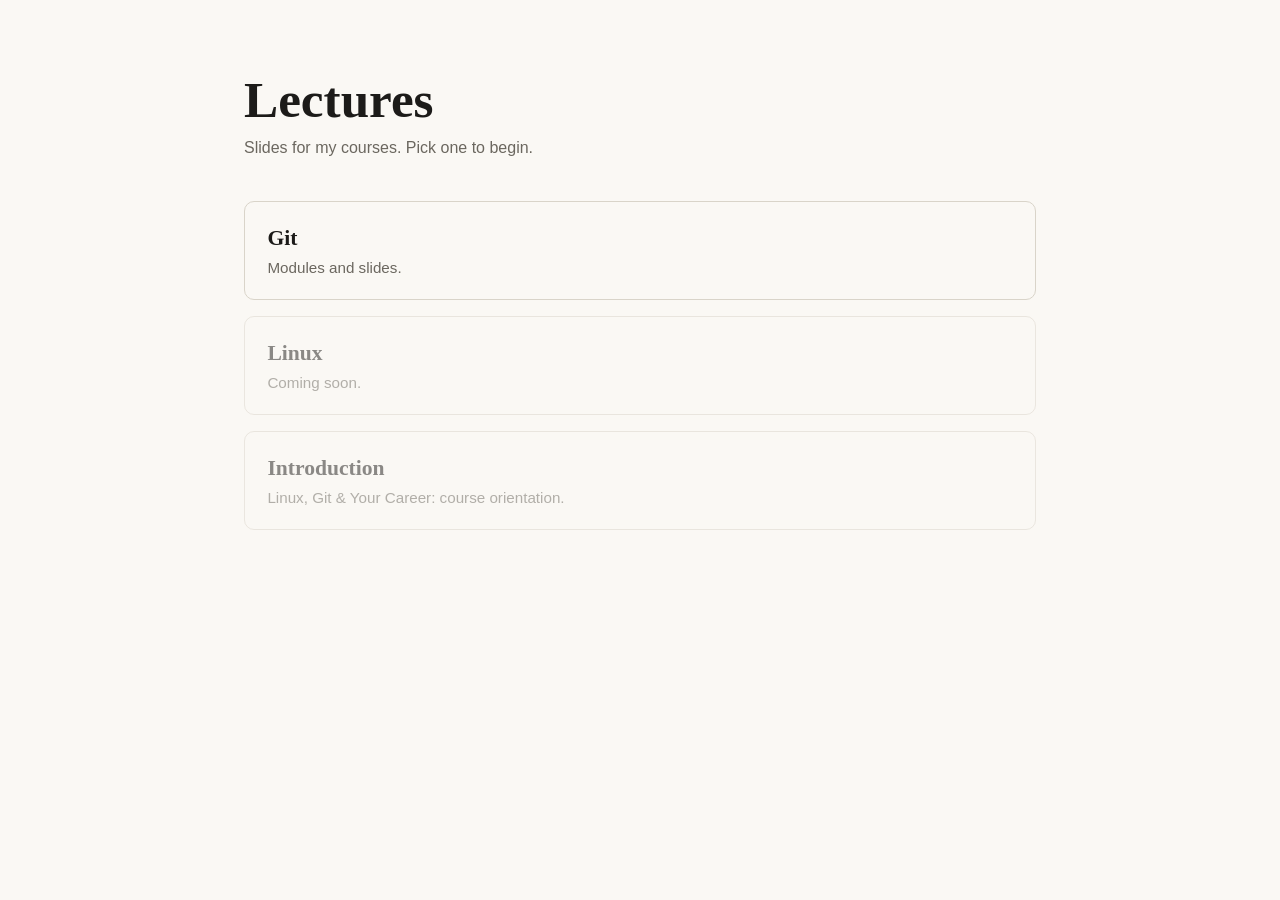
==== commit 745196c3: "feat: added git module" ====
--- a/index.html
+++ b/index.html
@@ -3,686 +3,18 @@
   <head>
     <meta charset="utf-8" />
     <meta name="viewport" content="width=device-width, initial-scale=1" />
-    <title>Linux, Git &amp; Your Career</title>
-    <link rel="stylesheet" href="style.css" />
+    <title>Lectures</title>
+    <link rel="stylesheet" href="shared/site.css" />
   </head>
   <body>
-    <div class="progress"><div class="progress-bar" id="bar"></div></div>
-
-    <main class="deck" id="deck">
-      <!-- Title -->
-      <section class="slide title-slide">
-        <p class="eyebrow">Introduction</p>
-        <h1>Linux, Git <span class="accent">&amp; Your Career</span></h1>
-        <p class="lead">
-          The tools you'll use every day, and how to turn them into a path.
-        </p>
-        <p class="hint">Press <kbd>→</kbd> to begin</p>
-      </section>
-
-      <!-- Agenda -->
-      <section class="slide">
-        <p class="eyebrow">Today</p>
-        <h2>What we'll cover</h2>
-        <div class="cards three">
-          <div class="card">
-            <span class="num">01</span>
-            <h3>Linux</h3>
-            <p>What it is, why it matters, and the commands to get moving.</p>
-          </div>
-          <div class="card">
-            <span class="num">02</span>
-            <h3>Git &amp; GitHub</h3>
-            <p>Track your work, share it, and collaborate with others.</p>
-          </div>
-          <div class="card">
-            <span class="num">03</span>
-            <h3>Career</h3>
-            <p>Paths in tech, skills to build, and how to get noticed.</p>
-          </div>
-        </div>
-      </section>
-
-      <!-- Section: Linux -->
-      <section class="slide section-slide">
-        <p class="eyebrow">Part 1</p>
-        <h1>Linux</h1>
-        <p class="lead">The operating system behind most of the internet.</p>
-      </section>
-
-      <!-- What is Linux -->
-      <section class="slide">
-        <p class="eyebrow">Linux</p>
-        <h2>What is Linux?</h2>
-        <ul class="points">
-          <li>
-            An <strong>open-source</strong> operating system kernel, created by
-            Linus Torvalds in 1991
-          </li>
-          <li>
-            A <strong>distribution</strong> (distro) bundles the kernel with
-            tools, a desktop and a package manager
-          </li>
-          <li>Free to use, inspect, modify and share</li>
-          <li>
-            Built around the <strong>command line</strong>: small tools that do
-            one thing well
-          </li>
-        </ul>
-      </section>
-
-      <!-- Distros: where they are used -->
-      <section class="slide">
-        <p class="eyebrow">Linux</p>
-        <h2>Which distro, used for what</h2>
-        <div class="cards three distros">
-          <div class="card">
-            <div class="head">
-              <img src="assets/ubuntu.svg" alt="Ubuntu logo" />
-              <h3>Ubuntu</h3>
-            </div>
-            <p class="use">Servers, cloud and everyday desktops</p>
-          </div>
-          <div class="card">
-            <div class="head">
-              <img src="assets/debian.svg" alt="Debian logo" />
-              <h3>Debian</h3>
-            </div>
-            <p class="use">Stable, long-running servers</p>
-          </div>
-          <div class="card">
-            <div class="head">
-              <img src="assets/fedora.svg" alt="Fedora logo" />
-              <h3>Fedora</h3>
-            </div>
-            <p class="use">Developer laptops and workstations</p>
-          </div>
-          <div class="card">
-            <div class="head">
-              <img src="assets/archlinux.svg" alt="Arch Linux logo" />
-              <h3>Arch Linux</h3>
-            </div>
-            <p class="use">Learning and full customisation</p>
-          </div>
-          <div class="card">
-            <div class="head">
-              <img src="assets/kalilinux.svg" alt="Kali Linux logo" />
-              <h3>Kali Linux</h3>
-            </div>
-            <p class="use">Ethical hacking and security testing</p>
-          </div>
-          <div class="card">
-            <div class="head">
-              <img src="assets/alpinelinux.svg" alt="Alpine Linux logo" />
-              <h3>Alpine Linux</h3>
-            </div>
-            <p class="use">Docker containers</p>
-          </div>
-        </div>
-      </section>
-
-      <!-- Why it matters -->
-      <section class="slide">
-        <p class="eyebrow">Linux</p>
-        <h2>Why it matters</h2>
-        <div class="cards four">
-          <div class="card">
-            <h3>Servers</h3>
-            <p>The majority of web servers run Linux.</p>
-            <div class="icons">
-              <span class="ic"
-                ><img src="assets/nginx.svg" alt="Nginx logo" /><small
-                  >Nginx</small
-                ></span
-              ><span class="ic"
-                ><img src="assets/apache.svg" alt="Apache logo" /><small
-                  >Apache</small
-                ></span
-              >
-            </div>
-          </div>
-          <div class="card">
-            <h3>Cloud</h3>
-            <p>AWS, Azure and GCP machines are mostly Linux.</p>
-            <div class="icons">
-              <span class="ic"
-                ><img src="assets/amazonaws.svg" alt="AWS logo" /><small
-                  >AWS</small
-                ></span
-              ><span class="ic"
-                ><img src="assets/microsoftazure.svg" alt="Azure logo" /><small
-                  >Azure</small
-                ></span
-              ><span class="ic"
-                ><img
-                  src="assets/googlecloud.svg"
-                  alt="Google Cloud logo"
-                /><small>Google Cloud</small></span
-              >
-            </div>
-          </div>
-          <div class="card">
-            <h3>Containers</h3>
-            <p>Docker and Kubernetes are built on Linux features.</p>
-            <div class="icons">
-              <span class="ic"
-                ><img src="assets/docker.svg" alt="Docker logo" /><small
-                  >Docker</small
-                ></span
-              ><span class="ic"
-                ><img src="assets/kubernetes.svg" alt="Kubernetes logo" /><small
-                  >Kubernetes</small
-                ></span
-              >
-            </div>
-          </div>
-          <div class="card">
-            <h3>Everywhere</h3>
-            <p>Android, routers, smart TVs, supercomputers.</p>
-            <div class="icons">
-              <span class="ic"
-                ><img src="assets/android.svg" alt="Android logo" /><small
-                  >Android</small
-                ></span
-              ><span class="ic"
-                ><img
-                  src="assets/raspberrypi.svg"
-                  alt="Raspberry Pi logo"
-                /><small>Raspberry Pi</small></span
-              >
-            </div>
-          </div>
-        </div>
-      </section>
-
-      <!-- Filesystem -->
-      <section class="slide">
-        <p class="eyebrow">Linux</p>
-        <h2>Everything is a file</h2>
-        <div class="split">
-          <pre class="term"><span class="c"># one tree, starting at /</span>
-/
-├── home/    <span class="c"># your files</span>
-├── etc/     <span class="c"># configuration</span>
-├── var/     <span class="c"># logs, changing data</span>
-├── usr/     <span class="c"># installed programs</span>
-├── bin/     <span class="c"># essential commands</span>
-├── tmp/     <span class="c"># temporary files</span>
-└── dev/     <span class="c"># devices as files</span></pre>
-          <ul class="points compact">
-            <li>No drive letters, just one tree</li>
-            <li><code>~</code> is your home folder</li>
-            <li>Paths are case-sensitive</li>
-          </ul>
-        </div>
-      </section>
-
-      <!-- Commands -->
-      <section class="slide">
-        <p class="eyebrow">Linux</p>
-        <h2>Commands to learn first</h2>
-        <pre
-          class="term"
-        ><span class="p">$</span> pwd                  <span class="c"># where am I?</span>
-<span class="p">$</span> ls -la               <span class="c"># list files, including hidden</span>
-<span class="p">$</span> cd projects          <span class="c"># move into a folder</span>
-<span class="p">$</span> mkdir notes          <span class="c"># create a folder</span>
-<span class="p">$</span> touch todo.txt       <span class="c"># create an empty file</span>
-<span class="p">$</span> cp a.txt b.txt       <span class="c"># copy</span>
-<span class="p">$</span> mv b.txt docs/       <span class="c"># move or rename</span>
-<span class="p">$</span> rm todo.txt         <span class="c"># delete (no recycle bin!)</span>
-<span class="p">$</span> man ls              <span class="c"># read the manual</span></pre>
-      </section>
-
-      <!-- Linux is open source -->
-      <section class="slide">
-        <p class="eyebrow">Linux</p>
-        <h2>Linux is open source</h2>
-        <a
-          class="repo"
-          href="https://github.com/torvalds/linux"
-          target="_blank"
-          rel="noopener noreferrer"
-        >
-          <img src="assets/github.svg" alt="GitHub" />
-          <span
-            ><strong>github.com/torvalds/linux</strong
-            ><small
-              >The Linux kernel, started by Linus Torvalds. Anyone can read,
-              copy and modify it.</small
-            ></span
-          >
-        </a>
-        <h3 class="sub">Famous products made by modifying open source</h3>
-        <div class="tiles">
-          <a
-            class="tile"
-            href="https://source.android.com"
-            target="_blank"
-            rel="noopener noreferrer"
-          >
-            <img src="assets/android.svg" alt="" />
-            <span
-              ><strong>Android</strong
-              ><small>Built on the Linux kernel</small></span
-            >
-          </a>
-          <a
-            class="tile"
-            href="https://github.com/chromium/chromium"
-            target="_blank"
-            rel="noopener noreferrer"
-          >
-            <img src="assets/googlechrome.svg" alt="" />
-            <span
-              ><strong>Google Chrome</strong
-              ><small>Built on Chromium</small></span
-            >
-          </a>
-          <a
-            class="tile"
-            href="https://github.com/brave/brave-browser"
-            target="_blank"
-            rel="noopener noreferrer"
-          >
-            <img src="assets/brave.svg" alt="" />
-            <span><strong>Brave</strong><small>Built on Chromium</small></span>
-          </a>
-          <a
-            class="tile"
-            href="https://www.microsoft.com/edge"
-            target="_blank"
-            rel="noopener noreferrer"
-          >
-            <img src="assets/microsoftedge.svg" alt="" />
-            <span
-              ><strong>Microsoft Edge</strong
-              ><small>Built on Chromium</small></span
-            >
-          </a>
-          <a
-            class="tile"
-            href="https://ubuntu.com"
-            target="_blank"
-            rel="noopener noreferrer"
-          >
-            <img src="assets/ubuntu.svg" alt="" />
-            <span><strong>Ubuntu</strong><small>Built on Debian</small></span>
-          </a>
-          <a
-            class="tile"
-            href="https://gitlab.com/kalilinux"
-            target="_blank"
-            rel="noopener noreferrer"
-          >
-            <img src="assets/kalilinux.svg" alt="" />
-            <span
-              ><strong>Kali Linux</strong><small>Built on Debian</small></span
-            >
-          </a>
-        </div>
-      </section>
-
-      <!-- Part 2: GitHub -->
-      <section class="slide section-slide gh-divider">
-        <p class="eyebrow">Part 2</p>
-        <div class="gh-row">
-          <h1>GitHub</h1>
-          <svg class="big-arrow" viewBox="0 0 160 40" aria-hidden="true">
-            <path
-              d="M2 20h144M126 4l28 16-28 16"
-              fill="none"
-              stroke="currentColor"
-              stroke-width="4"
-              stroke-linecap="round"
-              stroke-linejoin="round"
-            />
-          </svg>
-          <a
-            class="repo"
-            href="https://github.com/torvalds/linux"
-            target="_blank"
-            rel="noopener noreferrer"
-          >
-            <img src="assets/github.svg" alt="GitHub" />
-            <span
-              ><strong>github.com/torvalds/linux</strong
-              ><small>The Linux kernel, hosted on GitHub</small></span
-            >
-          </a>
-        </div>
-      </section>
-
-      <!-- What is GitHub -->
-      <section class="slide">
-        <p class="eyebrow">GitHub</p>
-        <h2>What is GitHub?</h2>
-        <ul class="points">
-          <li>
-            A website where people
-            <strong>store</strong>, <strong>share</strong> and
-            <strong>build code together</strong>
-          </li>
-          <li>
-            <strong>Report bugs</strong>, <strong>propose changes</strong>,
-            <strong>give suggestions</strong>
-          </li>
-          <li>
-            <strong>Bookmark</strong>, <strong>download</strong> or
-            <strong>copy</strong> and make your own version of that Software
-          </li>
-          <li>
-            <strong>Pages</strong> to host a website for free, like this deck
-          </li>
-          <li><strong>Contribute</strong> your own code to the project</li>
-        </ul>
-      </section>
-
-      <!-- Fun repos -->
-      <section class="slide">
-        <p class="eyebrow">GitHub</p>
-        <h2>Open source you may already know</h2>
-        <div class="tiles four-up">
-          <a
-            class="tile"
-            href="https://github.com/godotengine/godot"
-            target="_blank"
-            rel="noopener noreferrer"
-          >
-            <img src="assets/godotengine.svg" alt="" />
-            <span
-              ><strong>Godot</strong><small>Make your own games</small></span
-            >
-          </a>
-          <a
-            class="tile"
-            href="https://github.com/obsproject/obs-studio"
-            target="_blank"
-            rel="noopener noreferrer"
-          >
-            <img src="assets/obsstudio.svg" alt="" />
-            <span
-              ><strong>OBS Studio</strong
-              ><small>Stream and record videos</small></span
-            >
-          </a>
-          <a
-            class="tile"
-            href="https://github.com/blender/blender"
-            target="_blank"
-            rel="noopener noreferrer"
-          >
-            <img src="assets/blender.svg" alt="" />
-            <span
-              ><strong>Blender</strong><small>3D art and animation</small></span
-            >
-          </a>
-          <a
-            class="tile"
-            href="https://github.com/telegramdesktop/tdesktop"
-            target="_blank"
-            rel="noopener noreferrer"
-          >
-            <img src="assets/telegram.svg" alt="" />
-            <span><strong>Telegram</strong><small>Messaging app</small></span>
-          </a>
-          <a
-            class="tile"
-            href="https://github.com/scratchfoundation/scratch-gui"
-            target="_blank"
-            rel="noopener noreferrer"
-          >
-            <img src="assets/scratch.svg" alt="" />
-            <span
-              ><strong>Scratch</strong
-              ><small>Block coding for beginners</small></span
-            >
-          </a>
-          <a
-            class="tile"
-            href="https://github.com/home-assistant/core"
-            target="_blank"
-            rel="noopener noreferrer"
-          >
-            <img src="assets/homeassistant.svg" alt="" />
-            <span
-              ><strong>Home Assistant</strong
-              ><small>Smart home automation</small></span
-            >
-          </a>
-          <a
-            class="tile"
-            href="https://github.com/freeCodeCamp/freeCodeCamp"
-            target="_blank"
-            rel="noopener noreferrer"
-          >
-            <img src="assets/freecodecamp.svg" alt="" />
-            <span
-              ><strong>freeCodeCamp</strong
-              ><small>Learn to code for free</small></span
-            >
-          </a>
-          <a
-            class="tile"
-            href="https://github.com/microsoft/vscode"
-            target="_blank"
-            rel="noopener noreferrer"
-          >
-            <img src="assets/visualstudiocode.svg" alt="" />
-            <span
-              ><strong>VS Code</strong
-              ><small>The editor many devs use</small></span
-            >
-          </a>
-        </div>
-        <p class="note">
-          Each one is a public repository. Click through, read the code, even
-          suggest a fix.
-        </p>
-      </section>
-
-      <!-- Contribute? How? -->
-      <section class="slide section-slide git-big">
-        <p class="eyebrow">Git</p>
-        <h2>Contribute? How?</h2>
-        <h1>Git</h1>
-      </section>
-
-      <!-- What is Git -->
-      <section class="slide">
-        <p class="eyebrow">Git</p>
-        <h2>What is Git?</h2>
-        <ul class="points">
-          <li>
-            A free tool that you install on <strong>your computer</strong>
-          </li>
-          <li>
-            It remembers <strong>every change</strong> you make to your code
-          </li>
-          <li>
-            Like <strong>save points</strong> in a game: if you break something,
-            go back
-          </li>
-          <li>
-            We use Git to <strong>send our code</strong> from our device to
-            GitHub
-          </li>
-        </ul>
-        <div class="flow short">
-          <div class="step">
-            <h3>Your computer</h3>
-            <p>Where you write code, with Git</p>
-          </div>
-          <div class="arrow">→<small>Git sends it</small></div>
-          <div class="step">
-            <h3>GitHub</h3>
-            <p>The website where it is stored and shared</p>
-          </div>
-        </div>
-      </section>
-
-      <!-- Workflow -->
-      <section class="slide">
-        <p class="eyebrow">Git</p>
-        <h2>The basic flow</h2>
-        <div class="flow">
-          <div class="step">
-            <h3>Working folder</h3>
-            <p>Where you edit files</p>
-          </div>
-          <div class="arrow">→<small>git add</small></div>
-          <div class="step">
-            <h3>Staging area</h3>
-            <p>What goes in the next commit</p>
-          </div>
-          <div class="arrow">→<small>git commit</small></div>
-          <div class="step">
-            <h3>Local repo</h3>
-            <p>Your saved history</p>
-          </div>
-          <div class="arrow">→<small>git push</small></div>
-          <div class="step">
-            <h3>Remote</h3>
-            <p>GitHub</p>
-          </div>
-        </div>
-      </section>
-
-      <!-- First commands -->
-      <section class="slide">
-        <p class="eyebrow">Git</p>
-        <h2>Your first repository</h2>
-        <pre
-          class="term"
-        ><span class="p">$</span> git init                         <span class="c"># start tracking this folder</span>
-<span class="p">$</span> git status                       <span class="c"># what changed?</span>
-<span class="p">$</span> git add index.html               <span class="c"># stage a file</span>
-<span class="p">$</span> git commit -m "Add home page"    <span class="c"># save a snapshot</span>
-<span class="p">$</span> git log --oneline                <span class="c"># view history</span>
-<span class="p">$</span> git remote add origin &lt;url&gt;      <span class="c"># connect to GitHub</span>
-<span class="p">$</span> git push -u origin main          <span class="c"># upload</span></pre>
-      </section>
-
-      <!-- Section: Career -->
-      <section class="slide section-slide">
-        <p class="eyebrow">Part 3</p>
-        <h1>Career</h1>
-        <p class="lead">Turning skills into direction.</p>
-      </section>
-
-      <!-- Foundation -->
-      <section class="slide">
-        <p class="eyebrow">Career</p>
-        <h2>Linux &amp; Git sit under every field</h2>
-        <div class="stack">
-          <div class="fields">
-            <div class="field">Software Development</div>
-            <div class="field">DevOps &amp; Cloud</div>
-            <div class="field">Cybersecurity</div>
-            <div class="field">Data &amp; AI</div>
-            <div class="field">Networking</div>
-            <div class="field">Open Source</div>
-          </div>
-          <div class="base">
-            <span class="chip"
-              ><img src="assets/linux.svg" alt="Linux logo"
-            /></span>
-            <span class="chip"
-              ><img src="assets/git.svg" alt="Git logo"
-            /></span>
-            <strong>Linux + Git</strong>
-            <span class="base-note">the base of software development</span>
-          </div>
-        </div>
-      </section>
-
-      <!-- Show your work -->
-      <section class="slide">
-        <p class="eyebrow">Career</p>
-        <h2>Show your work</h2>
-        <ul class="points">
-          <li>
-            Your <strong>GitHub profile</strong> is a living resume: keep it
-            tidy
-          </li>
-          <li>Write a good README for every project</li>
-          <li>
-            Host a portfolio on <strong>GitHub Pages</strong> (like this deck!)
-          </li>
-          <li>Document what you learn. Teaching is the best revision</li>
-        </ul>
-      </section>
-
-      <!-- Roadmap -->
-      <section class="slide">
-        <p class="eyebrow">Career</p>
-        <h2>A simple roadmap</h2>
-        <ol class="timeline">
-          <li>
-            <strong>Foundations</strong
-            ><span>Linux basics, Git, one programming language</span>
-          </li>
-          <li>
-            <strong>Build</strong
-            ><span>Small projects that solve real problems</span>
-          </li>
-          <li>
-            <strong>Specialise</strong><span>Pick a path and go deeper</span>
-          </li>
-          <li>
-            <strong>Share</strong
-            ><span>Portfolio, writing, open-source contributions</span>
-          </li>
-          <li>
-            <strong>Apply</strong
-            ><span>Internships, junior roles, freelance</span>
-          </li>
-        </ol>
-      </section>
-
-      <!-- Advice -->
-      <section class="slide">
-        <p class="eyebrow">Career</p>
-        <h2>Advice to keep</h2>
-        <div class="cards two">
-          <div class="card">
-            <h3>Be consistent</h3>
-            <p>An hour a day beats a weekend sprint.</p>
-          </div>
-          <div class="card">
-            <h3>Build, don't just watch</h3>
-            <p>Tutorials teach; projects make it stick.</p>
-          </div>
-          <div class="card">
-            <h3>Ask good questions</h3>
-            <p>Share what you tried, the error, and what you expected.</p>
-          </div>
-          <div class="card">
-            <h3>Find your people</h3>
-            <p>Communities, meetups and mentors speed everything up.</p>
-          </div>
-        </div>
-      </section>
-
-      <!-- End -->
-      <section class="slide title-slide">
-        <p class="eyebrow">Wrap up</p>
-        <h1>Questions? <span class="accent">Let's talk.</span></h1>
-        <p class="lead">
-          Open a terminal, make a repo, and commit something today.
-        </p>
-        <pre
-          class="term small"
-        ><span class="p">$</span> git commit -m "Start my journey"</pre>
-      </section>
+    <main>
+      <h1>Lectures</h1>
+      <p class="lead">Slides for my courses. Pick one to begin.</p>
+      <ul class="list">
+        <li><a href="git/"><h2>Git</h2><p>Modules and slides.</p></a></li>
+        <li><a class="disabled" aria-disabled="true" tabindex="-1"><h2>Linux</h2><p>Coming soon.</p></a></li>
+        <li><a class="disabled" aria-disabled="true" tabindex="-1"><h2>Introduction</h2><p>Linux, Git &amp; Your Career: course orientation.</p></a></li>
+      </ul>
     </main>
-
-    <footer class="hud">
-      <button id="prev" aria-label="Previous slide">←</button>
-      <span id="count">1 / 1</span>
-      <button id="next" aria-label="Next slide">→</button>
-    </footer>
-
-    <script src="script.js"></script>
   </body>
 </html>
--- a/shared/site.css
+++ b/shared/site.css
@@ -0,0 +1,22 @@
+/* Index/listing pages (not slide decks). Loads after nothing; self-contained. */
+:root {
+  --paper: #faf8f4; --ink: #1c1b19; --muted: #6b675f; --rule: #d9d4c9; --accent: #a8401f;
+  --serif: "Iowan Old Style", "Palatino Linotype", Palatino, Charter, Georgia, serif;
+  --sans: -apple-system, BlinkMacSystemFont, "Segoe UI", Helvetica, Arial, sans-serif;
+}
+* { box-sizing: border-box; margin: 0; padding: 0; }
+body { font-family: var(--sans); background: var(--paper); color: var(--ink); line-height: 1.55; }
+main { max-width: 52rem; margin: 0 auto; padding: 8vh 1.25rem 6vh; }
+h1 { font-family: var(--serif); font-size: clamp(2rem, 6vw, 3.2rem); line-height: 1.1; margin-bottom: .5rem; }
+.lead { color: var(--muted); margin-bottom: 2.5rem; }
+.eyebrow { color: var(--accent); text-transform: uppercase; letter-spacing: .08em; font-size: .8rem; margin-bottom: .75rem; }
+.back { display: inline-block; margin-bottom: 2rem; color: var(--muted); text-decoration: none; font-size: .9rem; }
+.list { display: grid; gap: 1rem; list-style: none; }
+.list a { display: block; padding: 1.25rem 1.4rem; border: 1px solid var(--rule); border-radius: 10px; text-decoration: none; color: inherit; transition: border-color .15s, transform .15s; }
+.list a:hover { border-color: var(--accent); transform: translateY(-1px); }
+.list h2 { font-family: var(--serif); font-size: 1.35rem; }
+.list p { color: var(--muted); font-size: .95rem; }
+.empty { color: var(--muted); font-style: italic; }
+.list a.disabled { opacity: .5; pointer-events: none; cursor: default; }
+.list.grid { grid-template-columns: repeat(auto-fill, minmax(15rem, 1fr)); }
+.list .num { color: var(--accent); font-size: .8rem; text-transform: uppercase; letter-spacing: .08em; margin-bottom: .35rem; }
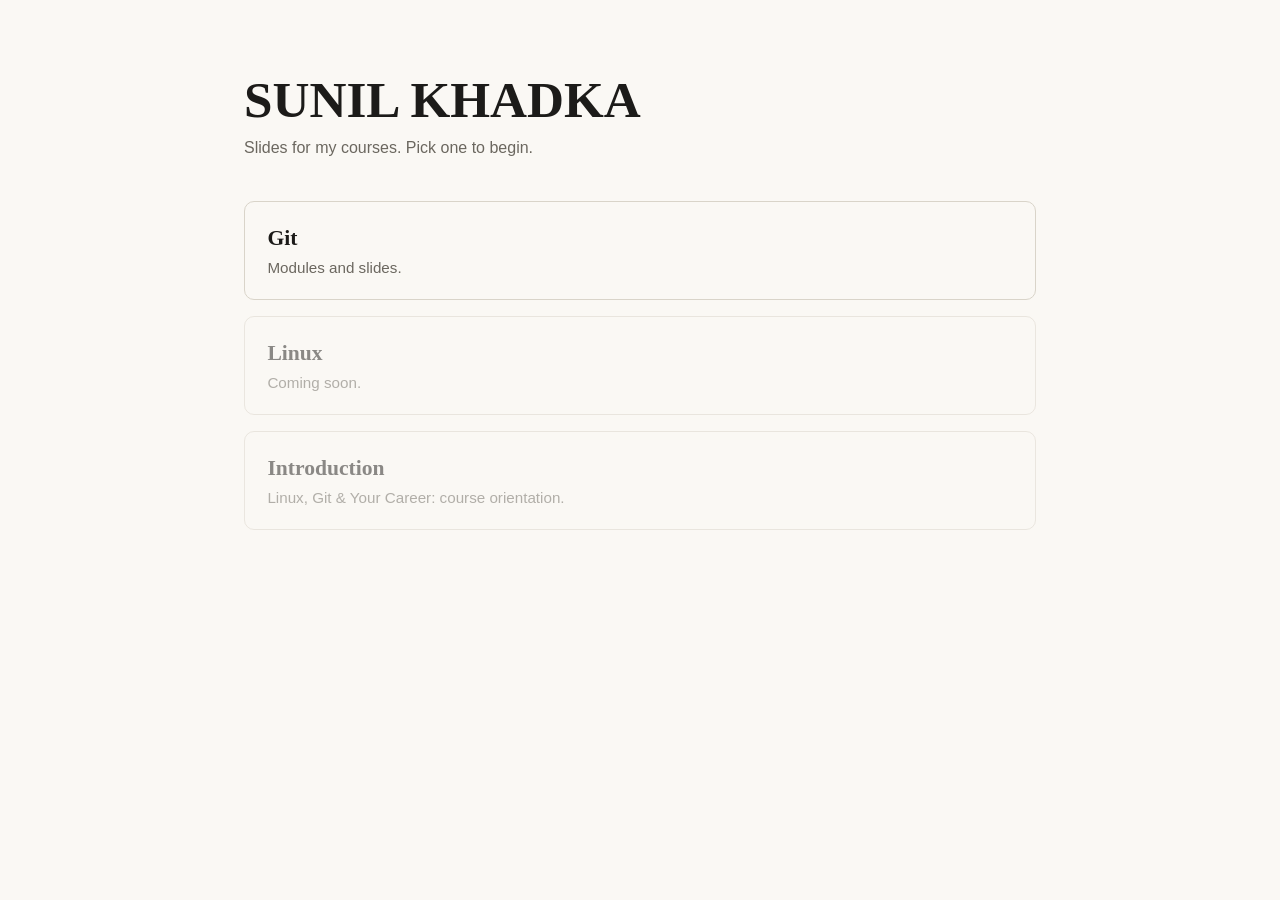
==== commit 13498964: "refactor(index.html): changed h1 text" ====
--- a/index.html
+++ b/index.html
@@ -8,12 +8,27 @@
   </head>
   <body>
     <main>
-      <h1>Lectures</h1>
+      <h1>SUNIL KHADKA</h1>
       <p class="lead">Slides for my courses. Pick one to begin.</p>
       <ul class="list">
-        <li><a href="git/"><h2>Git</h2><p>Modules and slides.</p></a></li>
-        <li><a class="disabled" aria-disabled="true" tabindex="-1"><h2>Linux</h2><p>Coming soon.</p></a></li>
-        <li><a class="disabled" aria-disabled="true" tabindex="-1"><h2>Introduction</h2><p>Linux, Git &amp; Your Career: course orientation.</p></a></li>
+        <li>
+          <a href="git/"
+            ><h2>Git</h2>
+            <p>Modules and slides.</p></a
+          >
+        </li>
+        <li>
+          <a class="disabled" aria-disabled="true" tabindex="-1"
+            ><h2>Linux</h2>
+            <p>Coming soon.</p></a
+          >
+        </li>
+        <li>
+          <a class="disabled" aria-disabled="true" tabindex="-1"
+            ><h2>Introduction</h2>
+            <p>Linux, Git &amp; Your Career: course orientation.</p></a
+          >
+        </li>
       </ul>
     </main>
   </body>
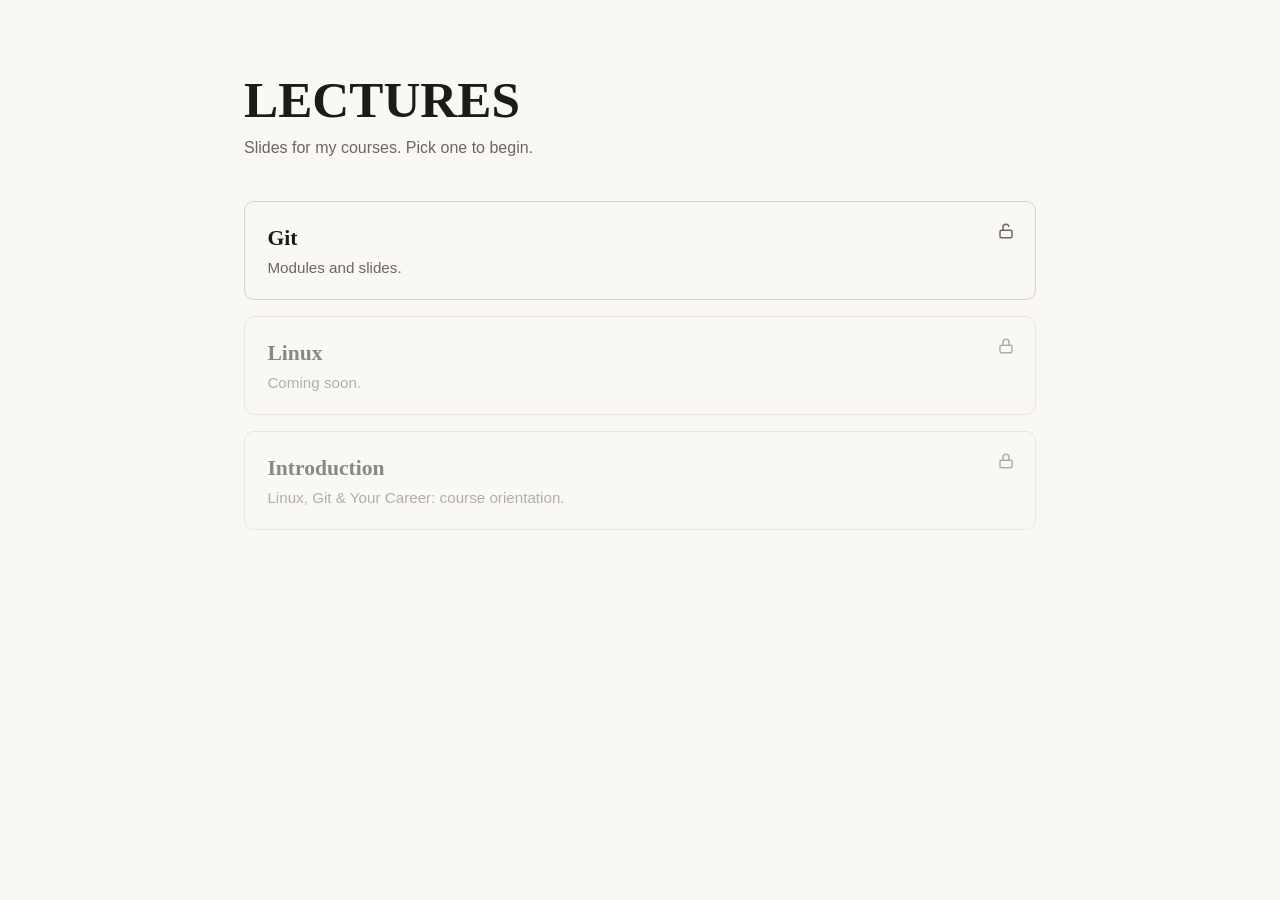
==== commit 926c7d11: "feat: done module" ====
--- a/index.html
+++ b/index.html
@@ -8,11 +8,11 @@
   </head>
   <body>
     <main>
-      <h1>SUNIL KHADKA</h1>
+      <h1>LECTURES</h1>
       <p class="lead">Slides for my courses. Pick one to begin.</p>
       <ul class="list">
         <li>
-          <a href="git/"
+          <a class="unlocked" href="git/"
             ><h2>Git</h2>
             <p>Modules and slides.</p></a
           >
--- a/shared/site.css
+++ b/shared/site.css
@@ -20,3 +20,21 @@
 .list a.disabled { opacity: .5; pointer-events: none; cursor: default; }
 .list.grid { grid-template-columns: repeat(auto-fill, minmax(15rem, 1fr)); }
 .list .num { color: var(--accent); font-size: .8rem; text-transform: uppercase; letter-spacing: .08em; margin-bottom: .35rem; }
+
+/* Status icons, top right of each card.
+   .disabled = lock, .unlocked = open lock, .done = adds a green check. */
+.list a { position: relative; height: 100%; padding-right: 4.5rem; }
+.list a.disabled::after, .list a.unlocked::after, .list a.done::before {
+  content: ""; position: absolute; top: 1.25rem; right: 1.25rem;
+  width: 1.15rem; height: 1.15rem;
+  background: var(--muted);
+  -webkit-mask: var(--icon) center / contain no-repeat;
+  mask: var(--icon) center / contain no-repeat;
+}
+.list a.disabled::after { --icon: url("data:image/svg+xml,%3Csvg xmlns='http://www.w3.org/2000/svg' viewBox='0 0 24 24' fill='none' stroke='black' stroke-width='2' stroke-linecap='round' stroke-linejoin='round'%3E%3Crect x='4' y='11' width='16' height='10' rx='2'/%3E%3Cpath d='M8 11V7a4 4 0 0 1 8 0v4'/%3E%3C/svg%3E"); }
+.list a.unlocked::after { --icon: url("data:image/svg+xml,%3Csvg xmlns='http://www.w3.org/2000/svg' viewBox='0 0 24 24' fill='none' stroke='black' stroke-width='2' stroke-linecap='round' stroke-linejoin='round'%3E%3Crect x='4' y='11' width='16' height='10' rx='2'/%3E%3Cpath d='M8 11V7a4 4 0 0 1 7.75-1.4'/%3E%3C/svg%3E"); }
+.list a.done::before {
+  --icon: url("data:image/svg+xml,%3Csvg xmlns='http://www.w3.org/2000/svg' viewBox='0 0 24 24'%3E%3Cpath fill-rule='evenodd' d='M12 1a11 11 0 1 0 0 22 11 11 0 0 0 0-22zm5.7 8.2-6.8 7a1 1 0 0 1-1.42.02l-3.2-3.1 1.4-1.44 2.48 2.4 6.1-6.28z'/%3E%3C/svg%3E");
+  background: #2e7d4f;
+  right: 2.9rem;
+}
